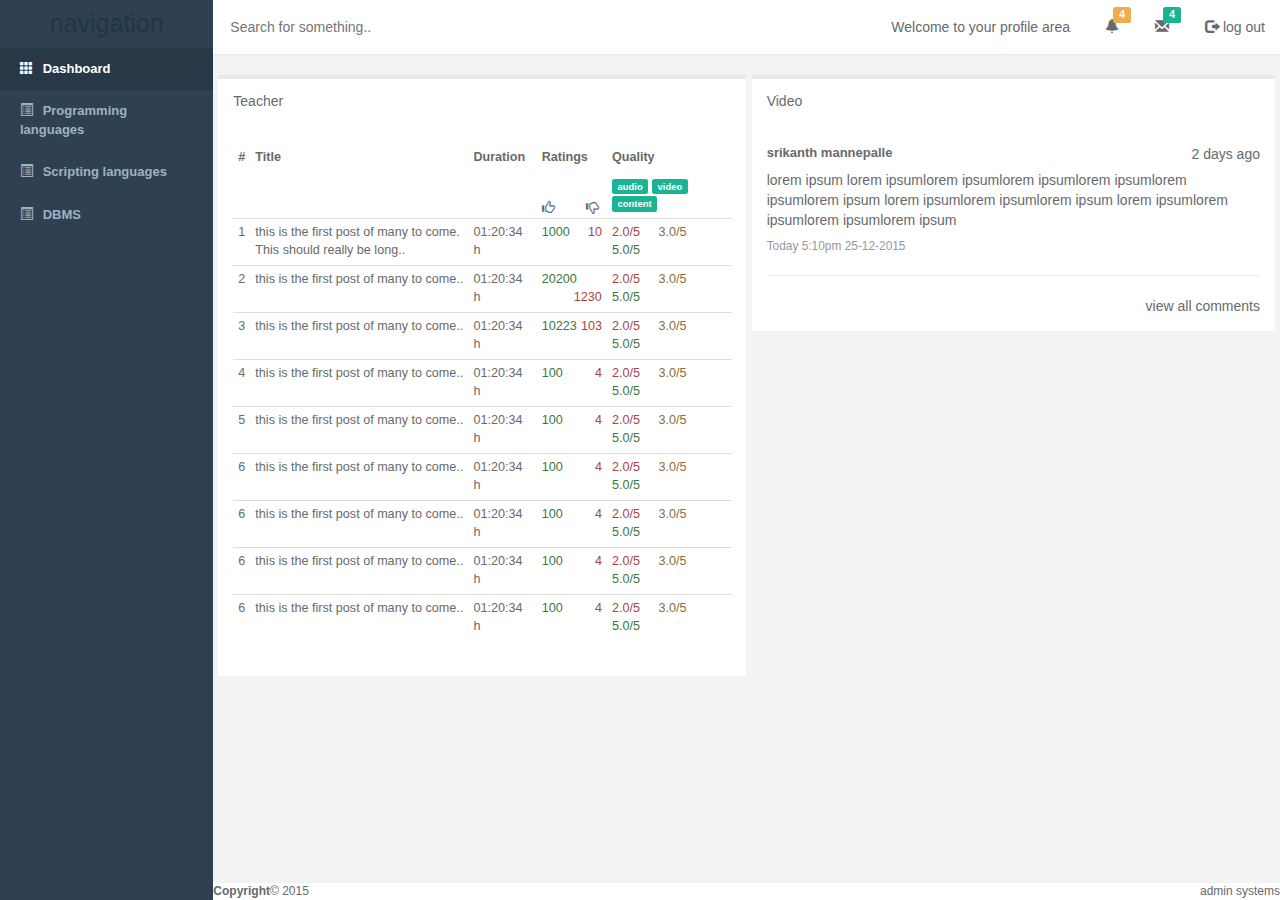
==== index.html @ 494c669e "FOPE2 : Added categories and added static UI" ====
<!DOCTYPE html>
<html lang="en">
<head>
    <meta charset="utf-8">
    <meta http-equiv="X-UA-Compatible" content="IE=edge">
    <meta name="viewport" content="width=device-width, initial-scale=1">
    <!-- The above 3 meta tags *must* come first in the head; any other head content must come *after* these tags -->
    <title>User Profile</title>

    <!-- Bootstrap -->
    <link href="css/bootstrap.min.css" rel="stylesheet">
    <link href="css/default.css" rel="stylesheet" type="text/css">
    <link href="css/index.css" rel="stylesheet" type="text/css">

    <!-- HTML5 shim and Respond.js for IE8 support of HTML5 elements and media queries -->
    <!-- WARNING: Respond.js doesn't work if you view the page via file:// -->
    <!--[if lt IE 9]>
    <!--<script src="https://oss.maxcdn.com/html5shiv/3.7.2/html5shiv.min.js"></script>-->
    <!--<script src="https://oss.maxcdn.com/respond/1.4.2/respond.min.js"></script>-->
    <!--<![endif]&ndash;&gt;-->
</head>
<body>
<div class="container-fluid display-table">
    <div class="row display-table-row ">
        <!--side menu-->
      <div class="col-md-2 col-sm-1 display-table-cell hidden-xs valign-top" id="side-menu">
          <h1 class="hidden-xs hidden-md">navigation</h1>
          <ul>
              <li class="link active">
                  <a href="index.html">
                      <span class="glyphicon glyphicon-th" aria-hidden="true"></span>
                      <span class="hidden-xs hidden-md">Dashboard</span>
                  </a>
              </li>
              <li class="link">
                  <a href="#collapse-ProgLanguages" data-toggle="collapse" aria-controls="collapse-ProgLanguages">
                      <span class="glyphicon glyphicon-list-alt" aria-hidden="true"></span>
                      <span class="hidden-xs hidden-md">Programming languages</span>
                  </a>
                  <ul class="collapse collapseable" id="collapse-ProgLanguages">
                      <li>
                          <a href="approved.html">Java
                              <span class="label  pull-right hidden-xs hidden-md"> 10</span>
                              <span class="glyphicon glyphicon-facetime-video pull-right" aria-hidden="true"></span>
                              <span class="label  pull-right hidden-xs hidden-md"> 10</span>
                              <span class="glyphicon glyphicon-user pull-right" aria-hidden="true"></span>
                          </a>
                      </li>
                      <li>
                          <a href="unapproved.html">C/C++
                              <span class="label  pull-right hidden-xs hidden-md"> 10</span>
                              <span class="glyphicon glyphicon-facetime-video pull-right" aria-hidden="true"></span>
                              <span class="label  pull-right hidden-xs hidden-md"> 10</span>
                              <span class="glyphicon glyphicon-user pull-right" aria-hidden="true"></span>
                          </a>
                      </li>
                      <li>
                          <a href="unapproved.html">Python
                              <span class="label  pull-right hidden-xs hidden-md"> 10</span>
                              <span class="glyphicon glyphicon-facetime-video pull-right" aria-hidden="true"></span>
                              <span class="label  pull-right hidden-xs hidden-md"> 10</span>
                              <span class="glyphicon glyphicon-user pull-right" aria-hidden="true"></span>
                          </a>
                      </li>
                      <li>
                          <a href="unapproved.html">VB .NET
                              <span class="label  pull-right hidden-xs hidden-md"> 10</span>
                              <span class="glyphicon glyphicon-facetime-video pull-right" aria-hidden="true"></span>
                              <span class="label  pull-right hidden-xs hidden-md"> 10</span>
                              <span class="glyphicon glyphicon-user pull-right" aria-hidden="true"></span>
                          </a>
                      </li>
                      <li>
                          <a href="unapproved.html">PHP
                              <span class="label  pull-right hidden-xs hidden-md"> 10</span>
                              <span class="glyphicon glyphicon-facetime-video pull-right" aria-hidden="true"></span>
                              <span class="label  pull-right hidden-xs hidden-md"> 10</span>
                              <span class="glyphicon glyphicon-user pull-right" aria-hidden="true"></span>
                          </a>
                      </li>
                      <li>
                          <a href="unapproved.html">Ruby
                              <span class="label  pull-right hidden-xs hidden-md"> 10</span>
                              <span class="glyphicon glyphicon-facetime-video pull-right" aria-hidden="true"></span>
                              <span class="label  pull-right hidden-xs hidden-md"> 10</span>
                              <span class="glyphicon glyphicon-user pull-right" aria-hidden="true"></span>
                          </a>
                      </li>
                      <li>
                          <a href="unapproved.html">R
                              <span class="label  pull-right hidden-xs hidden-md"> 10</span>
                              <span class="glyphicon glyphicon-facetime-video pull-right" aria-hidden="true"></span>
                              <span class="label  pull-right hidden-xs hidden-md"> 10</span>
                              <span class="glyphicon glyphicon-user pull-right" aria-hidden="true"></span>
                          </a>
                      </li>
                      <li>
                          <a href="unapproved.html">Matlab
                              <span class="label  pull-right hidden-xs hidden-md"> 10</span>
                              <span class="glyphicon glyphicon-facetime-video pull-right" aria-hidden="true"></span>
                              <span class="label  pull-right hidden-xs hidden-md"> 10</span>
                              <span class="glyphicon glyphicon-user pull-right" aria-hidden="true"></span>
                          </a>
                      </li>
                  </ul>
              </li>
              </li>
              <li class="link">
                  <a href="#collapse-Scripts" data-toggle="collapse" aria-controls="collapse-Scripts">
                      <span class="glyphicon glyphicon-list-alt" aria-hidden="true"></span>
                      <span class="hidden-xs hidden-md">Scripting languages</span>
                  </a>
                  <ul class="collapse collapseable" id="collapse-Scripts">
                      <li>
                          <a href="approved.html">Javascript
                              <span class="label  pull-right hidden-xs hidden-md"> 10</span>
                              <span class="glyphicon glyphicon-facetime-video pull-right" aria-hidden="true"></span>
                              <span class="label  pull-right hidden-xs hidden-md"> 10</span>
                              <span class="glyphicon glyphicon-user pull-right" aria-hidden="true"></span>
                          </a>
                      </li>
                      <li>
                          <a href="unapproved.html">Angular JS
                              <span class="label  pull-right hidden-xs hidden-md"> 10</span>
                              <span class="glyphicon glyphicon-facetime-video pull-right" aria-hidden="true"></span>
                              <span class="label  pull-right hidden-xs hidden-md"> 10</span>
                              <span class="glyphicon glyphicon-user pull-right" aria-hidden="true"></span>
                          </a>
                      </li>
                      <li>
                          <a href="unapproved.html">Node JS
                              <span class="label  pull-right hidden-xs hidden-md"> 10</span>
                              <span class="glyphicon glyphicon-facetime-video pull-right" aria-hidden="true"></span>
                              <span class="label  pull-right hidden-xs hidden-md"> 10</span>
                              <span class="glyphicon glyphicon-user pull-right" aria-hidden="true"></span>
                          </a>
                      </li>
                      <li>
                          <a href="unapproved.html">Perl
                              <span class="label  pull-right hidden-xs hidden-md"> 10</span>
                              <span class="glyphicon glyphicon-facetime-video pull-right" aria-hidden="true"></span>
                              <span class="label  pull-right hidden-xs hidden-md"> 10</span>
                              <span class="glyphicon glyphicon-user pull-right" aria-hidden="true"></span>
                          </a>
                      </li>
                      <li>
                          <a href="unapproved.html">VB script
                              <span class="label  pull-right hidden-xs hidden-md"> 10</span>
                              <span class="glyphicon glyphicon-facetime-video pull-right" aria-hidden="true"></span>
                              <span class="label  pull-right hidden-xs hidden-md"> 10</span>
                              <span class="glyphicon glyphicon-user pull-right" aria-hidden="true"></span>
                          </a>
                      </li>
                  </ul>
              </li>
              <!--List for top database management systems-->
              <li class="link">
                  <a href="#collapse-DB" data-toggle="collapse" aria-controls="collapse-DB">
                      <span class="glyphicon glyphicon-list-alt" aria-hidden="true"></span>
                      <span class="hidden-xs hidden-md">DBMS</span>
                  </a>
                  <ul class="collapse collapseable" id="collapse-DB">
                      <li>
                          <a href="approved.html">Oracle
                              <span class="label  pull-right hidden-xs hidden-md"> 10</span>
                              <span class="glyphicon glyphicon-facetime-video pull-right" aria-hidden="true"></span>
                              <span class="label  pull-right hidden-xs hidden-md"> 10</span>
                              <span class="glyphicon glyphicon-user pull-right" aria-hidden="true"></span>
                          </a>
                      </li>
                      <li>
                          <a href="unapproved.html">MySQL
                              <span class="label  pull-right hidden-xs hidden-md"> 10</span>
                              <span class="glyphicon glyphicon-facetime-video pull-right" aria-hidden="true"></span>
                              <span class="label  pull-right hidden-xs hidden-md"> 10</span>
                              <span class="glyphicon glyphicon-user pull-right" aria-hidden="true"></span>
                          </a>
                      </li>
                      <li>
                          <a href="unapproved.html">MS SQL Server
                              <span class="label  pull-right hidden-xs hidden-md"> 10</span>
                              <span class="glyphicon glyphicon-facetime-video pull-right" aria-hidden="true"></span>
                              <span class="label  pull-right hidden-xs hidden-md"> 10</span>
                              <span class="glyphicon glyphicon-user pull-right" aria-hidden="true"></span>
                          </a>
                      </li>
                      <li>
                          <a href="unapproved.html">MongoDB
                              <span class="label  pull-right hidden-xs hidden-md"> 10</span>
                              <span class="glyphicon glyphicon-facetime-video pull-right" aria-hidden="true"></span>
                              <span class="label  pull-right hidden-xs hidden-md"> 10</span>
                              <span class="glyphicon glyphicon-user pull-right" aria-hidden="true"></span>
                          </a>
                      </li>
                      <li>
                          <a href="unapproved.html">DB2
                              <span class="label  pull-right hidden-xs hidden-md"> 10</span>
                              <span class="glyphicon glyphicon-facetime-video pull-right" aria-hidden="true"></span>
                              <span class="label  pull-right hidden-xs hidden-md"> 10</span>
                              <span class="glyphicon glyphicon-user pull-right" aria-hidden="true"></span>
                          </a>
                      </li>
                      <li>
                          <a href="unapproved.html">MS Access
                              <span class="label  pull-right hidden-xs hidden-md"> 10</span>
                              <span class="glyphicon glyphicon-facetime-video pull-right" aria-hidden="true"></span>
                              <span class="label  pull-right hidden-xs hidden-md"> 10</span>
                              <span class="glyphicon glyphicon-user pull-right" aria-hidden="true"></span>
                          </a>
                      </li>
                      <li>
                          <a href="unapproved.html">Cassandra
                              <span class="label  pull-right hidden-xs hidden-md"> 10</span>
                              <span class="glyphicon glyphicon-facetime-video pull-right" aria-hidden="true"></span>
                              <span class="label  pull-right hidden-xs hidden-md"> 10</span>
                              <span class="glyphicon glyphicon-user pull-right" aria-hidden="true"></span>
                          </a>
                      </li>
                      <li>
                          <a href="unapproved.html">Redis
                              <span class="label  pull-right hidden-xs hidden-md"> 10</span>
                              <span class="glyphicon glyphicon-facetime-video pull-right" aria-hidden="true"></span>
                              <span class="label  pull-right hidden-xs hidden-md"> 10</span>
                              <span class="glyphicon glyphicon-user pull-right" aria-hidden="true"></span>
                          </a>
                      </li>
                  </ul>
              </li>
          </ul>
      </div>

        <!--main menu-->
      <div class="col-md-10 col-sm-11  display-table-cell valign-top">
          <div class="row">
                <header id="nav-header" class="clearfix">
                    <div class="col-md-5">
                        <nav class="navbar-default pull-left">
                        <button type="button" class="navbar-toggle collapsed" data-toggle="offCanvas" data-target="#side-menu">
                            <span class="sr-only">Toggle navigation</span>
                            <span class="icon-bar"></span>
                            <span class="icon-bar"></span>
                            <span class="icon-bar"></span>
                        </button>
                        </nav>
                        <input type="text" id="header-search-field" class="hidden-xs hidden-md" placeholder="Search for something..">
                    </div>
                    <div class="col-md-7">
                        <ul class=pull-right>
                           <li id="welcome">Welcome to your profile area</li>
                          <li class="fixed-width">
                              <a href="#">
                                <span class="glyphicon glyphicon-bell" aria-hidden="true"></span>
                               <span class="label label-warning">4</span>
                              </a>
                          </li>

                         <li class="fixed-width">
                               <a href="#">
                                   <span class="glyphicon glyphicon-envelope" aria-hidden="true"></span>
                                  <span class="label label-message">4</span>
                              </a>
                        </li>

                            <li>
                                  <a href="#" class="logout">
                                     <span class="glyphicon glyphicon-log-out" aria-hidden="true"></span>
                                     log out
                                 </a>
                            </li>
                        </ul>
                    </div>
                </header>
          </div>

          <div id="dashboard-con">

                <div class="row">
                    <div class="col-md-6 dashboard-left-cell">
                        <div class="admin-content-con">
                            <header class="clearfix">
                                <h5 class="pull-left">Teacher</h5>
                                <!--<a class="btn btn-xs btn-primary pull-right" href="#" role="button">Create new article</a>-->
                            </header>
                            <!--<div style="height:100px;overflow:auto;">-->
                            <table class="table table-condensed" id="playList">
                                <thead>
                                <tr>
                                    <th>#</th>
                                    <th>Title</th>
                                    <th>Duration</th>
                                    <th>Ratings</th>
                                    <th>Quality</th>
                                </tr>
                                <tr>
                                    <th></th>
                                    <th></th>
                                    <th></th>
                                    <th>
                                        <!--<a class="label label-success " href="#" role="button">Dislike</a>-->
                                        <!--<a class="label label-success" href="#" role="button">Like</a>-->
                                        <span class="glyphicon glyphicon-thumbs-up pull-left" aria-hidden="true"></span>
                                        <span class="glyphicon glyphicon-thumbs-down pull-right" aria-hidden="true"></span>
                                    </th>
                                    <th>
                                        <a class="label label-success " href="#" role="button">audio</a>
                                        <a class="label label-success " href="#" role="button">video</a>
                                        <a class="label label-success " href="#" role="button">content</a>
                                    </th>
                                </tr>
                                </thead>
                                <tbody>
                                <tr>
                                    <td>1</td>
                                    <td class="titleCol">this is the first post of many to come. This should really be long..</td>
                                    <td>01:20:34 h</td>
                                    <td>
                                        <span col-xs-6 class="pull-left text-success">1000</span>
                                        <span col-xs-6 class="pull-right text-danger">10</span>
                                    </td>
                                    <td>
                                        <span col-xs-4 class="text-danger">2.0/5</span>
                                        <span col-xs-4 class="text-warning qualityCenter">3.0/5</span>
                                        <span col-xs-4 class="text-success">5.0/5</span>
                                    </td>
                                </tr>

                                <tr>
                                    <td>2</td>
                                    <td class="titleCol">this is the first post of many to come..</td>
                                    <td>01:20:34 h</td>
                                    <td>
                                        <span col-xs-6 class="pull-left text-success">20200</span>
                                        <span col-xs-6 class="pull-right text-danger">1230</span>
                                    </td>
                                    <td>
                                        <span col-xs-4 class="text-danger">2.0/5</span>
                                        <span col-xs-4 class="text-warning qualityCenter">3.0/5</span>
                                        <span col-xs-4 class="text-success">5.0/5</span>
                                    </td>
                                </tr>

                                <tr>
                                    <td>3</td>
                                    <td class="titleCol">this is the first post of many to come..</td>
                                    <td>01:20:34 h</td>
                                    <td>
                                        <span col-xs-6 class="pull-left text-success">10223</span>
                                        <span col-xs-6 class="pull-right text-danger">103</span>
                                    </td>
                                    <td>
                                        <span col-xs-4 class="text-danger">2.0/5</span>
                                        <span col-xs-4 class="text-warning qualityCenter">3.0/5</span>
                                        <span col-xs-4 class="text-success">5.0/5</span>
                                    </td>
                                </tr>

                                <tr>
                                    <td>4</td>
                                    <td class="titleCol">this is the first post of many to come..</td>
                                    <td>01:20:34 h</td>
                                    <td>
                                        <span col-xs-6 class="pull-left text-success">100</span>
                                        <span col-xs-6 class="pull-right text-danger">4</span>
                                    </td>
                                    <td>
                                        <span col-xs-4 class="text-danger">2.0/5</span>
                                        <span col-xs-4 class="text-warning qualityCenter">3.0/5</span>
                                        <span col-xs-4 class="text-success">5.0/5</span>
                                    </td>
                                </tr>
                                <tr>
                                    <td>5</td>
                                    <td class="titleCol">this is the first post of many to come..</td>
                                    <td>01:20:34 h</td>
                                    <td>
                                        <span col-xs-6 class="pull-left text-success">100</span>
                                        <span col-xs-6 class="pull-right text-danger">4</span>
                                    </td>
                                    <td>
                                        <span col-xs-4 class="text-danger">2.0/5</span>
                                        <span col-xs-4 class="text-warning qualityCenter">3.0/5</span>
                                        <span col-xs-4 class="text-success">5.0/5</span>
                                    </td>
                                </tr>
                                <tr>
                                    <td>6</td>
                                    <td class="titleCol">this is the first post of many to come..</td>
                                    <td>01:20:34 h</td>
                                    <td>
                                        <span col-xs-6 class="pull-left text-success">100</span>
                                        <span col-xs-6 class="pull-right text-danger">4</span>
                                    </td>
                                    <td>
                                        <span col-xs-4 class="text-danger">2.0/5</span>
                                        <span col-xs-4 class="text-warning qualityCenter">3.0/5</span>
                                        <span col-xs-4 class="text-success">5.0/5</span>
                                    </td>
                                </tr>
                                <tr>
                                    <td>6</td>
                                    <td class="titleCol">this is the first post of many to come..</td>
                                    <td>01:20:34 h</td>
                                    <td>
                                        <span col-xs-6 class="pull-left text-success">100</span>
                                        <span col-xs-6 class="pull-right text-danger">4</span>
                                    </td>
                                    <td>
                                        <span col-xs-4 class="text-danger">2.0/5</span>
                                        <span col-xs-4 class="text-warning qualityCenter">3.0/5</span>
                                        <span col-xs-4 class="text-success">5.0/5</span>
                                    </td>
                                </tr>
                                <tr>
                                    <td>6</td>
                                    <td class="titleCol">this is the first post of many to come..</td>
                                    <td>01:20:34 h</td>
                                    <td>
                                        <span col-xs-6 class="pull-left text-success">100</span>
                                        <span col-xs-6 class="pull-right text-danger">4</span>
                                    </td>
                                    <td>
                                        <span col-xs-4 class="text-danger">2.0/5</span>
                                        <span col-xs-4 class="text-warning qualityCenter">3.0/5</span>
                                        <span col-xs-4 class="text-success">5.0/5</span>
                                    </td>
                                </tr>
                                <tr>
                                    <td>6</td>
                                    <td class="titleCol">this is the first post of many to come..</td>
                                    <td>01:20:34 h</td>
                                    <td>
                                        <span col-xs-6 class="pull-left text-success">100</span>
                                        <span col-xs-6 class="pull-right text-danger">4</span>
                                    </td>
                                    <td>
                                        <span col-xs-4 class="text-danger">2.0/5</span>
                                        <span col-xs-4 class="text-warning qualityCenter">3.0/5</span>
                                        <span col-xs-4 class="text-success">5.0/5</span>
                                    </td>
                                </tr>

                                </tbody>
                            </table>

                        </div>
                   </div>

                    <div class="col-md-6 dashboard-right-cell">
                        <div class="admin-content-con clearfix">
                            <header>
                                <h5>
                                    Video
                                </h5>
                            </header>
                                <div class="comment-head-dash clearfix">
                                    <div class="commenter-name-dash pull-left">srikanth mannepalle</div>
                                    <div class="days-dash pull-right">2 days ago</div>
                                </div>
                            <p class="comment-dash">
                                lorem ipsum lorem ipsumlorem ipsumlorem ipsumlorem ipsumlorem ipsumlorem ipsum
                                lorem ipsumlorem ipsumlorem ipsum lorem ipsumlorem ipsumlorem ipsumlorem ipsum
                            </p>
                            <small class="comment-date-dash">Today 5:10pm 25-12-2015</small>
                            <hr>
                            <div class="clearfix">
                                <a href="#" class="pull-right text-link">view all comments</a>
                            </div>
                        </div>
                    </div>
                </div>

          <div class="row">
                <footer id="admin-footer" class="clearfix">
                     <div class="pull-left"><b>Copyright</b>&copy; 2015</div>
                     <div class="pull-right">admin systems</div>
                </footer>
          </div>
    </div>
    </div>
</div>


<!-- jQuery (necessary for Bootstrap's JavaScript plugins) -->
    <script src="https://ajax.googleapis.com/ajax/libs/jquery/1.11.3/jquery.min.js"></script>
<!-- Include all compiled plugins (below), or include individual files as needed -->
    <script src="js/bootstrap.min.js"></script>
    <script src="js/default.js"></script>
</div>
</body>
</html>
---- css/default.css ----
html, body{
    font-family: "open sans","Helvetica Neue", Helvetica, Arial, sans-serif;
    background-color: #f3f3f4;
    color: #676a6c;
    height:100%;
}

thead, tbody { font-size:0.9em;}

thead th{
    border:none !important;
}

td .label-success{
    margin-right:5px;
}


#side-menu{
    background-color: #2f4050;
    padding: 0px;
    float:none;
    height: 100%;
}

#side-menu ul{
    list-style: none;
    margin: 0px;
    padding: 0px;
}

#side-menu a:hover{
    background-color: #293846;
    color: #fff;
    display: block;
}

#side-menu .active a{
    background-color: #293846;
    color: #fff;
}

#side-menu .settings-btn{
    background-color: #1ab394;
}

#side-menu .settings-btn a{
   color: #fff;
}

#side-menu .settings-btn a:hover{
    background-color: #1ab394;
}

#side-menu .collapseable{
    border-left: 4px solid #1ab394;
    background-color: #293846;
}

#side-menu .link > ul > li {
    padding-bottom: 10px;
}
#side-menu .collapseable li {
    padding-left: 20px;
    padding-top:5px;
}

#side-menu .collapseable a{
    color:#9fb1c2;
    font-size: 12px;
    padding:0px 10px;
    text-decoration: none;
    display: block;
}
#side-menu a{
    padding:12px 20px;
    text-decoration: none;
    color: #9fb1c2;
    font-weight: bold;
    font-size:13px;
    display: block;
}

#side-menu .glyphicon{
    margin-right:6px;
}

.glyphicon-facetime-video{
    padding-left:15px;
}


#side-menu h1{
    color: #1f3647;
    text-align: center;
    margin:10px 0px;
    font-size: 25px;
}

.display-table{
    display: table;
    padding: 0px;
    width:100%;
    height: 100%;
}

.display-table-row{
    display:table-row;
    height: 100%;
}

.display-table-cell{
    display:table-cell;
    float:none;
    height: 100%;

}

.valign-top{
    vertical-align:top;
}

#nav-header{
    background-color: #fff;
    border-bottom:1px solid #e7eaec;
}

#nav-header #header-search-field{
    padding-top: 17px;
    vertical-align: center;
    border:none;
    width:300px;
    outline:none;
}

#nav-header ul{
    margin: 0px;
    padding: 0px;
    list-style: none;
    color: #676a6c;
}

#nav-header ul li{
    float:left;
    margin-left:15px;
    padding: 17px 0px;
}

#nav-header ul .glyphicon{
    color: #676a6c;
}

.label-message{
    background-color: #1ab394;
}

#nav-header .logout{
    color: #676a6c;
}

#nav-header .logout:hover{
    color: #676a6c;
}

#nav-header #welcome{
    margin-right:20px;
}

#nav-header ul .label{
    position: absolute;
    margin-top:-10px;
    margin-left:-6px;
}

#nav-header .fixed-width{
    width:35px;
}

#admin-footer{
    position:absolute;
    width:100%;
    bottom:0px;
    background-color: #fff;
    color: #676a6c;
    font-size: 12px;
}

.navbar-default {
    background-color: #fff;
}

.navbar-default .navbar-toggle{
    border-color:#1ab394;
    background-color: #1ab394;
}

.navbar-default .icon-bar{
    border:1px white solid;
}

.navbar-default .navbar-toggle:hover{
    background-color: #1ab394;
}

.navbar-default .navbar-toggle:focus{
    background-color: #1ab394;
}

#content{
    margin:20px 0px 50px 0px;
    background-color: #fff;
    border-top: 4px #e7eaec solid;
}

#content header{
    border-bottom: 1px #f3f3f4 solid;
    padding:10px 20px;
}

.page_title{
    font-size: 14px;
    font-weight: bold;
    margin:0px;
}

.content-inner{
    padding:20px;
}

.search-field{
    height: 31px;
    border: 1px #e7eaec solid;
}

.search-row{
    margin-bottom: 30px;
}

.btn-primary{
     background-color: #1ab394;
     border:1px solid #1ab394;
 }

.btn-primary:hover{
    background-color: #1cc394;
    border:1px solid #1cc394;
}

.btn-primary:focus{
    background-color: #1cc394;
    border:1px solid #1cc394;
}

.go{
    height:31px;
}

.label-success{
    background-color: #1ab394;
}

.label-lg{
   padding:10px 16px;
    font-size:18px;
    line-height:1.33;
    border-radius:6px;
}

.label-lg{
    padding:5px 10px;
    font-size:12px;
    line-height:1.5;
    border-radius:3px;
}

.label-xs{
    padding:1px 5px;
    font-size:12px;
    line-height:1.5;
    border-radius:3px;
}

.pagination a{
    color: #1ab394 !important;

}

.rightpadding {
    margin-right:20px;
}
---- css/index.css ----
.admin-content-con{
    margin-top:20px;
    background-color: #fff;
    border-top:4px #e7eaec solid;
    padding :15px;
}

.dashboard-left-cell{
    padding-right:1px;
    padding-left:5px;
}

.dashboard-right-cell{
    padding-left:5px;
    padding-right:5px;
}

.admin-content-con header{
    margin-bottom:30px;
    padding-bottom:5px;
}

.admin-content-con h5{
    margin:0px;
    padding-top:0px;
}

.text-link{
    color: #676a6c;
}

.text-link:hover{
    color: #676a6c;
}

.commenter-name-dash{
    font-weight: bold;
    font-size:13px;
}

.comment-head-dash{
    margin-bottom:6px;
}

.comment-dash{
    margin-bottom:5px;
}

.comment-date-dash{
    color :#999;
}

#dashboard-con{
    padding-bottom:100px;
}
.glyphicon-thumbs-down{
    padding-right:3px;
}

.qualityCenter{
    padding-left:15px;
    padding-right:15px;
}

.titleCol{
    max-width:20em;
    word-wrap:break-word;

}
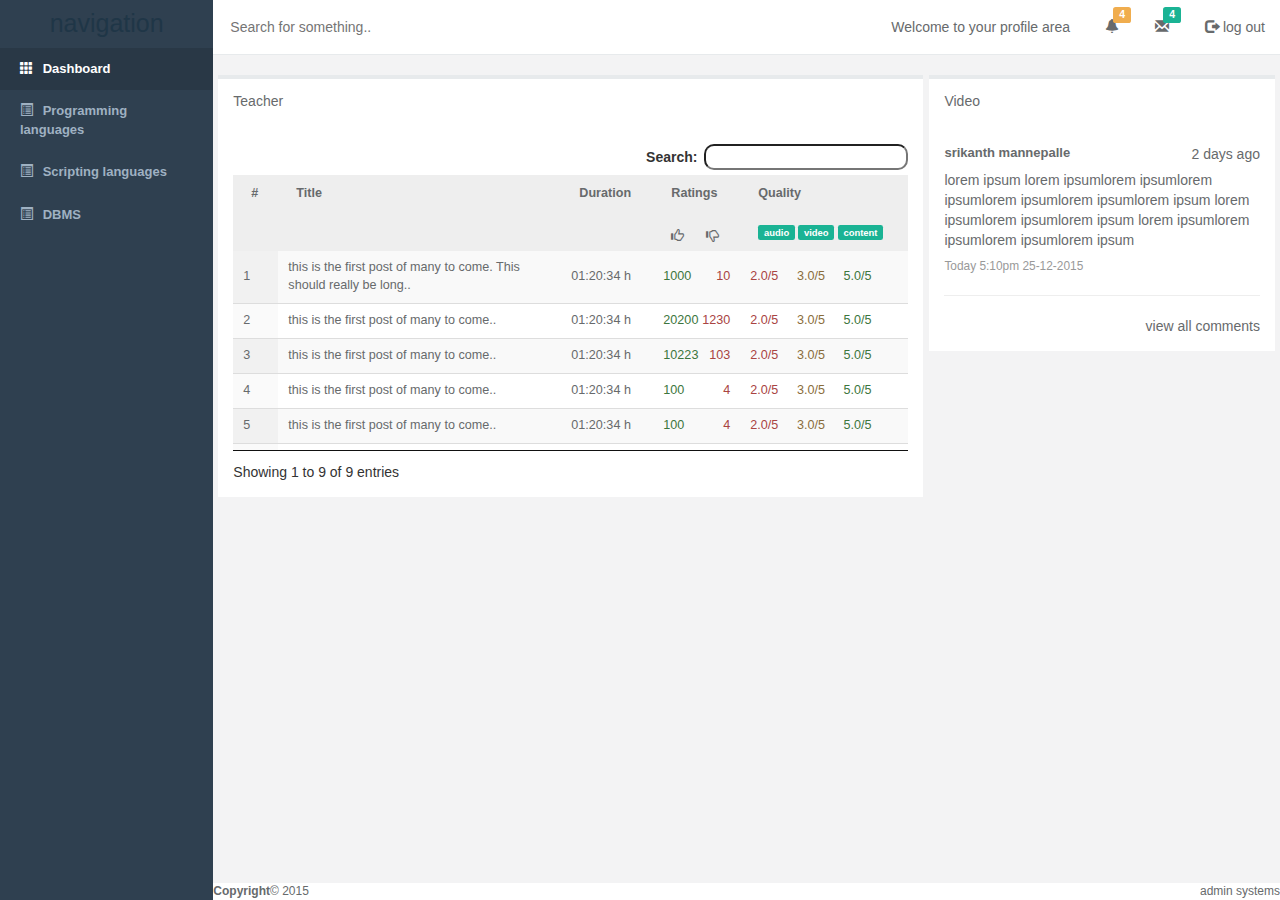
==== commit 46c17ed4: "FOPE3: Added filtering of palylist, js and css" ====
--- a/index.html
+++ b/index.html
@@ -11,13 +11,16 @@
     <link href="css/bootstrap.min.css" rel="stylesheet">
     <link href="css/default.css" rel="stylesheet" type="text/css">
     <link href="css/index.css" rel="stylesheet" type="text/css">
-
-    <!-- HTML5 shim and Respond.js for IE8 support of HTML5 elements and media queries -->
-    <!-- WARNING: Respond.js doesn't work if you view the page via file:// -->
-    <!--[if lt IE 9]>
-    <!--<script src="https://oss.maxcdn.com/html5shiv/3.7.2/html5shiv.min.js"></script>-->
-    <!--<script src="https://oss.maxcdn.com/respond/1.4.2/respond.min.js"></script>-->
-    <!--<![endif]&ndash;&gt;-->
+    <link href="css/jquery.dataTables.min.css" rel="stylesheet" type="text/css">
+
+
+    <!-- jQuery (necessary for Bootstrap's JavaScript plugins) -->
+    <script type="text/javascript" src="https://ajax.googleapis.com/ajax/libs/jquery/1.11.3/jquery.min.js"></script>
+    <!-- Include all compiled plugins (below), or include individual files as needed -->
+    <script src="js/bootstrap.min.js"></script>
+    <script src="js/default.js"></script>
+    <script src="js/jquery.dataTables.min.js"></script>
+
 </head>
 <body>
 <div class="container-fluid display-table">
@@ -275,14 +278,14 @@
           <div id="dashboard-con">
 
                 <div class="row">
-                    <div class="col-md-6 dashboard-left-cell">
+                    <div class="col-md-8 dashboard-left-cell">
                         <div class="admin-content-con">
                             <header class="clearfix">
                                 <h5 class="pull-left">Teacher</h5>
                                 <!--<a class="btn btn-xs btn-primary pull-right" href="#" role="button">Create new article</a>-->
                             </header>
                             <!--<div style="height:100px;overflow:auto;">-->
-                            <table class="table table-condensed" id="playList">
+                            <table class="table table-condensed display" id="playList" cellspacing="0" width="100%">
                                 <thead>
                                 <tr>
                                     <th>#</th>
@@ -397,36 +400,36 @@
                                     </td>
                                 </tr>
                                 <tr>
-                                    <td>6</td>
-                                    <td class="titleCol">this is the first post of many to come..</td>
-                                    <td>01:20:34 h</td>
-                                    <td>
-                                        <span col-xs-6 class="pull-left text-success">100</span>
-                                        <span col-xs-6 class="pull-right text-danger">4</span>
-                                    </td>
-                                    <td>
-                                        <span col-xs-4 class="text-danger">2.0/5</span>
-                                        <span col-xs-4 class="text-warning qualityCenter">3.0/5</span>
-                                        <span col-xs-4 class="text-success">5.0/5</span>
-                                    </td>
-                                </tr>
-                                <tr>
-                                    <td>6</td>
-                                    <td class="titleCol">this is the first post of many to come..</td>
-                                    <td>01:20:34 h</td>
-                                    <td>
-                                        <span col-xs-6 class="pull-left text-success">100</span>
-                                        <span col-xs-6 class="pull-right text-danger">4</span>
-                                    </td>
-                                    <td>
-                                        <span col-xs-4 class="text-danger">2.0/5</span>
-                                        <span col-xs-4 class="text-warning qualityCenter">3.0/5</span>
-                                        <span col-xs-4 class="text-success">5.0/5</span>
-                                    </td>
-                                </tr>
-                                <tr>
-                                    <td>6</td>
-                                    <td class="titleCol">this is the first post of many to come..</td>
+                                    <td>7</td>
+                                    <td class="titleCol">this is the first post of many to come..</td>
+                                    <td>01:20:34 h</td>
+                                    <td>
+                                        <span col-xs-6 class="pull-left text-success">100</span>
+                                        <span col-xs-6 class="pull-right text-danger">4</span>
+                                    </td>
+                                    <td>
+                                        <span col-xs-4 class="text-danger">2.0/5</span>
+                                        <span col-xs-4 class="text-warning qualityCenter">3.0/5</span>
+                                        <span col-xs-4 class="text-success">5.0/5</span>
+                                    </td>
+                                </tr>
+                                <tr>
+                                    <td>8</td>
+                                    <td class="titleCol">this is the first post of many to come..</td>
+                                    <td>01:20:34 h</td>
+                                    <td>
+                                        <span col-xs-6 class="pull-left text-success">100</span>
+                                        <span col-xs-6 class="pull-right text-danger">4</span>
+                                    </td>
+                                    <td>
+                                        <span col-xs-4 class="text-danger">2.0/5</span>
+                                        <span col-xs-4 class="text-warning qualityCenter">3.0/5</span>
+                                        <span col-xs-4 class="text-success">5.0/5</span>
+                                    </td>
+                                </tr>
+                                <tr>
+                                    <td>9</td>
+                                    <td class="titleCol">Ritika targaeryan is stupid..</td>
                                     <td>01:20:34 h</td>
                                     <td>
                                         <span col-xs-6 class="pull-left text-success">100</span>
@@ -445,7 +448,7 @@
                         </div>
                    </div>
 
-                    <div class="col-md-6 dashboard-right-cell">
+                    <div class="col-md-4 dashboard-right-cell">
                         <div class="admin-content-con clearfix">
                             <header>
                                 <h5>
@@ -478,13 +481,18 @@
     </div>
     </div>
 </div>
-
-
-<!-- jQuery (necessary for Bootstrap's JavaScript plugins) -->
-    <script src="https://ajax.googleapis.com/ajax/libs/jquery/1.11.3/jquery.min.js"></script>
-<!-- Include all compiled plugins (below), or include individual files as needed -->
-    <script src="js/bootstrap.min.js"></script>
-    <script src="js/default.js"></script>
 </div>
+
+<script>
+    if(jQuery){
+        $(document).ready(function() {
+            $('#playList').DataTable( {
+                "scrollY":        "200px",
+                "scrollCollapse": true,
+                "paging":         false
+            } );
+        } );
+    }
+</script>
 </body>
 </html>--- a/css/index.css
+++ b/css/index.css
@@ -13,6 +13,7 @@
 .dashboard-right-cell{
     padding-left:5px;
     padding-right:5px;
+    height:300px;
 }
 
 .admin-content-con header{
@@ -65,5 +66,18 @@
 .titleCol{
     max-width:20em;
     word-wrap:break-word;
+}
 
+tr:hover{
+    background-color: #f4f4f4;
+}
+
+tr th{
+    background-color: #eee;
+}
+
+.styledClass{
+    border-radius:10px;
+    -moz-border-radius:10px;
+    -webkit-border-radius:10px;
 }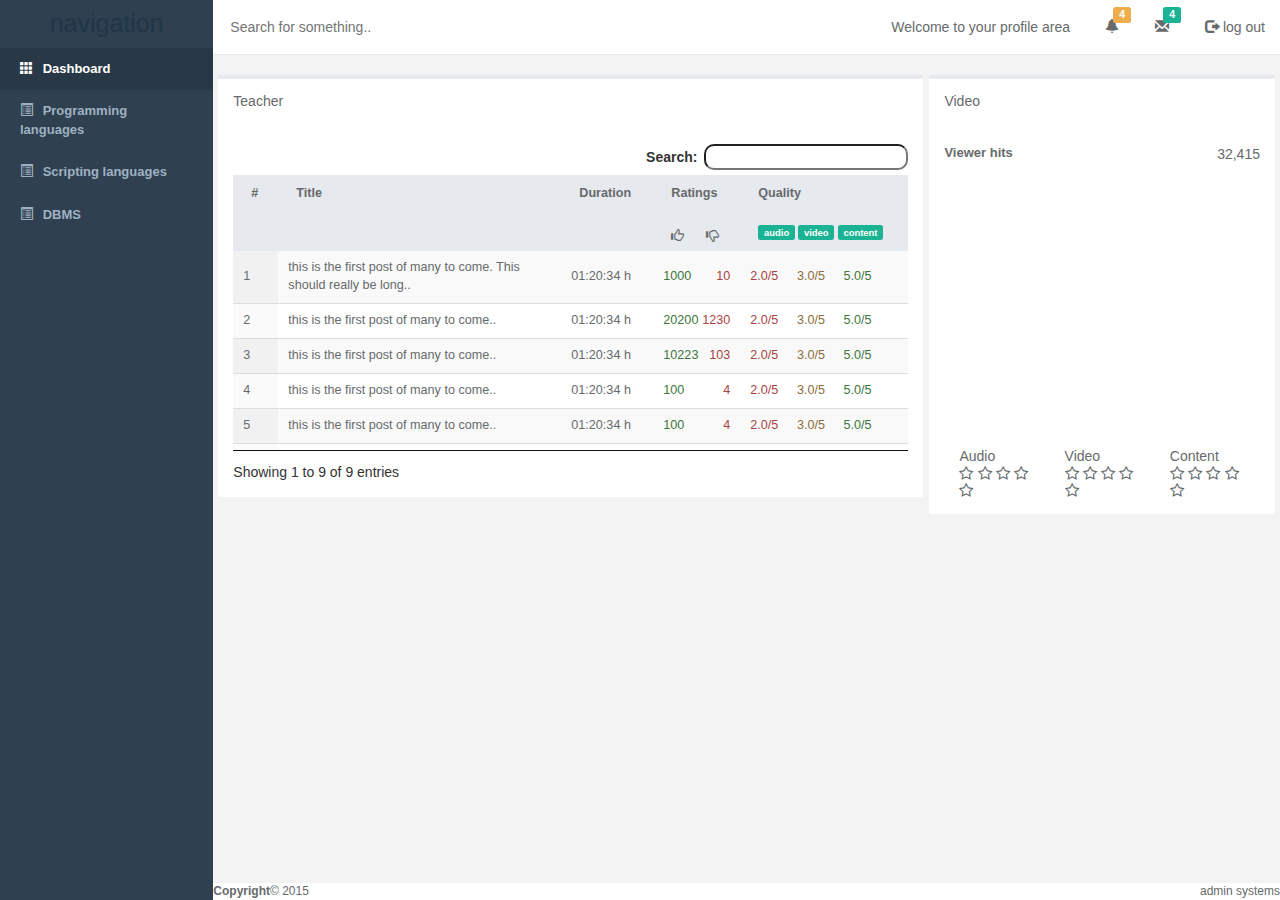
==== commit 832beb24: "FOPE4: added star rating and corrected alignment" ====
--- a/index.html
+++ b/index.html
@@ -11,15 +11,21 @@
     <link href="css/bootstrap.min.css" rel="stylesheet">
     <link href="css/default.css" rel="stylesheet" type="text/css">
     <link href="css/index.css" rel="stylesheet" type="text/css">
+    <link href="css/font-awesome.css" rel="stylesheet" type="text/css">
     <link href="css/jquery.dataTables.min.css" rel="stylesheet" type="text/css">
 
 
     <!-- jQuery (necessary for Bootstrap's JavaScript plugins) -->
-    <script type="text/javascript" src="https://ajax.googleapis.com/ajax/libs/jquery/1.11.3/jquery.min.js"></script>
+    <script type="text/javascript" src="https://ajax.googleapis.com/ajax/libs/jquery/1.11.3/jquery.min.js">
+
+    </script>
     <!-- Include all compiled plugins (below), or include individual files as needed -->
     <script src="js/bootstrap.min.js"></script>
     <script src="js/default.js"></script>
     <script src="js/jquery.dataTables.min.js"></script>
+    <!--<script type="text/javascript" src="https://ajax.googleapis.com/ajax/libs/jquery/1.11.3/jquery.min.js">-->
+
+    <!--</script>-->
 
 </head>
 <body>
@@ -456,17 +462,47 @@
                                 </h5>
                             </header>
                                 <div class="comment-head-dash clearfix">
-                                    <div class="commenter-name-dash pull-left">srikanth mannepalle</div>
-                                    <div class="days-dash pull-right">2 days ago</div>
+                                    <div class="commenter-name-dash pull-left">Viewer hits</div>
+                                    <div class="days-dash pull-right">32,415</div>
                                 </div>
-                            <p class="comment-dash">
-                                lorem ipsum lorem ipsumlorem ipsumlorem ipsumlorem ipsumlorem ipsumlorem ipsum
-                                lorem ipsumlorem ipsumlorem ipsum lorem ipsumlorem ipsumlorem ipsumlorem ipsum
-                            </p>
-                            <small class="comment-date-dash">Today 5:10pm 25-12-2015</small>
-                            <hr>
+                            <iframe
+                                src="https://www.youtube.com/watch?v=jdqsiFw74Jk" width="200px" height=251px"
+                                frameborder="0" allowfullscreen>
+                            </iframe>
                             <div class="clearfix">
-                                <a href="#" class="pull-right text-link">view all comments</a>
+                                <br/>
+                                <!--<a href="#" class="pull-right text-info">Rate your experience</a>-->
+                                <div class="clearfix"></div>
+                                <div id="feedback">
+                                    <span class="col-xs-4">Audio</span>
+                                    <span class="col-xs-4">Video</span>
+                                    <span class="col-xs-4">Content</span>
+                                </div>
+                                <div class="clearfix"></div>
+                                <div class="star-ratingA  col-xs-4" id="audioRating">
+                                    <span class="fa fa-star-o" data-rating="1"></span>
+                                    <span class="fa fa-star-o" data-rating="2"></span>
+                                    <span class="fa fa-star-o" data-rating="3"></span>
+                                    <span class="fa fa-star-o" data-rating="4"></span>
+                                    <span class="fa fa-star-o" data-rating="5"></span>
+                                    <input type="hidden" name="whatever" class="rating-value" value="3">
+                                </div>
+                                <div class="star-ratingV col-xs-4" id="videoRating">
+                                    <span class="fa fa-star-o" data-rating="1"></span>
+                                    <span class="fa fa-star-o" data-rating="2"></span>
+                                    <span class="fa fa-star-o" data-rating="3"></span>
+                                    <span class="fa fa-star-o" data-rating="4"></span>
+                                    <span class="fa fa-star-o" data-rating="5"></span>
+                                    <input type="hidden" name="whatever" class="rating-value" value="3">
+                                </div>
+                                <div class="star-ratingC col-xs-4" id="contentRating">
+                                    <span class="fa fa-star-o" data-rating="1"></span>
+                                    <span class="fa fa-star-o" data-rating="2"></span>
+                                    <span class="fa fa-star-o" data-rating="3"></span>
+                                    <span class="fa fa-star-o" data-rating="4"></span>
+                                    <span class="fa fa-star-o" data-rating="5"></span>
+                                    <input type="hidden" name="whatever" class="rating-value" value="3">
+                                </div>
                             </div>
                         </div>
                     </div>
@@ -484,7 +520,8 @@
 </div>
 
 <script>
-    if(jQuery){
+//    Scrollbar addition section
+    if(typeof jQuery !="undefined"){
         $(document).ready(function() {
             $('#playList').DataTable( {
                 "scrollY":        "200px",
@@ -492,7 +529,67 @@
                 "paging":         false
             } );
         } );
+
+        //Star rating section
+        //audio
+        var $star_ratingA = $('.star-ratingA .fa');
+
+        var SetRatingStarA = function() {
+            return $star_ratingA.each(function() {
+                if (parseInt($star_ratingA.siblings('input.rating-value').val()) >= parseInt($(this).data('rating'))) {
+                    return $(this).removeClass('fa-star-o').addClass('fa-star');
+                } else {
+                    return $(this).removeClass('fa-star').addClass('fa-star-o');
+                }
+            });
+        };
+
+        $star_ratingA.on('click', function() {
+            $star_ratingA.siblings('input.rating-value').val($(this).data('rating'));
+            return SetRatingStarA();
+        });
+
+        //video
+        var $star_ratingV = $('.star-ratingV .fa');
+
+        var SetRatingStarV = function() {
+            return $star_ratingV.each(function() {
+                if (parseInt($star_ratingV.siblings('input.rating-value').val()) >= parseInt($(this).data('rating'))) {
+                    return $(this).removeClass('fa-star-o').addClass('fa-star');
+                } else {
+                    return $(this).removeClass('fa-star').addClass('fa-star-o');
+                }
+            });
+        };
+
+        $star_ratingV.on('click', function() {
+            $star_ratingV.siblings('input.rating-value').val($(this).data('rating'));
+            return SetRatingStarV();
+        });
+
+        //content
+        var $star_ratingC = $('.star-ratingC .fa');
+
+        var SetRatingStarC = function() {
+            return $star_ratingC.each(function() {
+                if (parseInt($star_ratingC.siblings('input.rating-value').val()) >= parseInt($(this).data('rating'))) {
+                    return $(this).removeClass('fa-star-o').addClass('fa-star');
+                } else {
+                    return $(this).removeClass('fa-star').addClass('fa-star-o');
+                }
+            });
+        };
+
+        $star_ratingC.on('click', function() {
+            $star_ratingC.siblings('input.rating-value').val($(this).data('rating'));
+            return SetRatingStarC();
+        });
+
+
+
+        //SetRatingStar();
     }
 </script>
+
 </body>
 </html>--- a/css/index.css
+++ b/css/index.css
@@ -69,15 +69,38 @@
 }
 
 tr:hover{
-    background-color: #f4f4f4;
+    background-color: #e6e9ed;
 }
 
 tr th{
-    background-color: #eee;
+    background-color: #e6e9ed;
 }
 
 .styledClass{
     border-radius:10px;
     -moz-border-radius:10px;
     -webkit-border-radius:10px;
+}
+
+.star-ratingA {
+    line-height:15px;
+    font-size:1.1em;
+    cursor: pointer;
+}
+
+.star-ratingV {
+    line-height:15px;
+    font-size:1.1em;
+    cursor: pointer;
+}
+
+.star-ratingC {
+    line-height:15px;
+    font-size:1.1em;
+    cursor: pointer;
+}
+
+#feedback{
+    margin: 0px;
+    padding: 0px;
 }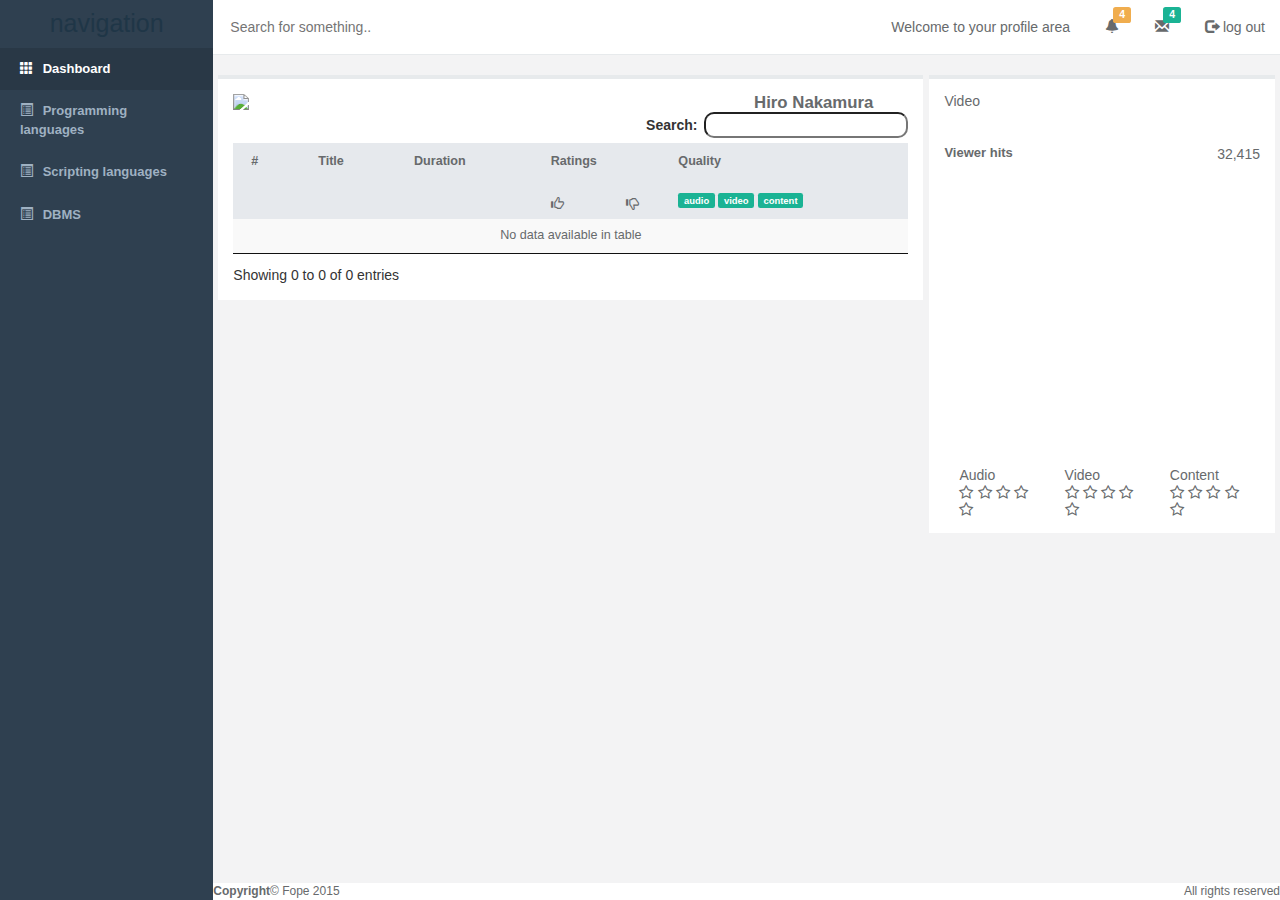
==== commit a8483241: "FOPE5: Scrollbar not working. backup commit" ====
--- a/index.html
+++ b/index.html
@@ -23,9 +23,9 @@
     <script src="js/bootstrap.min.js"></script>
     <script src="js/default.js"></script>
     <script src="js/jquery.dataTables.min.js"></script>
-    <!--<script type="text/javascript" src="https://ajax.googleapis.com/ajax/libs/jquery/1.11.3/jquery.min.js">-->
-
-    <!--</script>-->
+    <script src="js/mainPageJS.js"></script>
+    <!--<script src="js/getPlayListItems.js"></script>-->
+
 
 </head>
 <body>
@@ -286,10 +286,19 @@
                 <div class="row">
                     <div class="col-md-8 dashboard-left-cell">
                         <div class="admin-content-con">
-                            <header class="clearfix">
-                                <h5 class="pull-left">Teacher</h5>
+                            <!--<header >-->
+                                <h5>
+                                    <!--<div class="col-sm-2 col-md-1">-->
+                                        <div class="pull-left">
+                                            <img class="img-responsive hidden-xs" src="https://api.fnkr.net/testimg/70x70/00CED1/FFF/?text=70x70"/>
+                                        </div>
+                                    <!--</div>-->
+                                        <div class="pull-right alert-dismissible">
+                                          <span style="font-size: 1.2em;"><b>Hiro Nakamura</b></span>
+                                        </div>
+                                </h5>
                                 <!--<a class="btn btn-xs btn-primary pull-right" href="#" role="button">Create new article</a>-->
-                            </header>
+                           <!--</header>-->
                             <!--<div style="height:100px;overflow:auto;">-->
                             <table class="table table-condensed display" id="playList" cellspacing="0" width="100%">
                                 <thead>
@@ -317,136 +326,136 @@
                                     </th>
                                 </tr>
                                 </thead>
-                                <tbody>
-                                <tr>
-                                    <td>1</td>
-                                    <td class="titleCol">this is the first post of many to come. This should really be long..</td>
-                                    <td>01:20:34 h</td>
-                                    <td>
-                                        <span col-xs-6 class="pull-left text-success">1000</span>
-                                        <span col-xs-6 class="pull-right text-danger">10</span>
-                                    </td>
-                                    <td>
-                                        <span col-xs-4 class="text-danger">2.0/5</span>
-                                        <span col-xs-4 class="text-warning qualityCenter">3.0/5</span>
-                                        <span col-xs-4 class="text-success">5.0/5</span>
-                                    </td>
-                                </tr>
-
-                                <tr>
-                                    <td>2</td>
-                                    <td class="titleCol">this is the first post of many to come..</td>
-                                    <td>01:20:34 h</td>
-                                    <td>
-                                        <span col-xs-6 class="pull-left text-success">20200</span>
-                                        <span col-xs-6 class="pull-right text-danger">1230</span>
-                                    </td>
-                                    <td>
-                                        <span col-xs-4 class="text-danger">2.0/5</span>
-                                        <span col-xs-4 class="text-warning qualityCenter">3.0/5</span>
-                                        <span col-xs-4 class="text-success">5.0/5</span>
-                                    </td>
-                                </tr>
-
-                                <tr>
-                                    <td>3</td>
-                                    <td class="titleCol">this is the first post of many to come..</td>
-                                    <td>01:20:34 h</td>
-                                    <td>
-                                        <span col-xs-6 class="pull-left text-success">10223</span>
-                                        <span col-xs-6 class="pull-right text-danger">103</span>
-                                    </td>
-                                    <td>
-                                        <span col-xs-4 class="text-danger">2.0/5</span>
-                                        <span col-xs-4 class="text-warning qualityCenter">3.0/5</span>
-                                        <span col-xs-4 class="text-success">5.0/5</span>
-                                    </td>
-                                </tr>
-
-                                <tr>
-                                    <td>4</td>
-                                    <td class="titleCol">this is the first post of many to come..</td>
-                                    <td>01:20:34 h</td>
-                                    <td>
-                                        <span col-xs-6 class="pull-left text-success">100</span>
-                                        <span col-xs-6 class="pull-right text-danger">4</span>
-                                    </td>
-                                    <td>
-                                        <span col-xs-4 class="text-danger">2.0/5</span>
-                                        <span col-xs-4 class="text-warning qualityCenter">3.0/5</span>
-                                        <span col-xs-4 class="text-success">5.0/5</span>
-                                    </td>
-                                </tr>
-                                <tr>
-                                    <td>5</td>
-                                    <td class="titleCol">this is the first post of many to come..</td>
-                                    <td>01:20:34 h</td>
-                                    <td>
-                                        <span col-xs-6 class="pull-left text-success">100</span>
-                                        <span col-xs-6 class="pull-right text-danger">4</span>
-                                    </td>
-                                    <td>
-                                        <span col-xs-4 class="text-danger">2.0/5</span>
-                                        <span col-xs-4 class="text-warning qualityCenter">3.0/5</span>
-                                        <span col-xs-4 class="text-success">5.0/5</span>
-                                    </td>
-                                </tr>
-                                <tr>
-                                    <td>6</td>
-                                    <td class="titleCol">this is the first post of many to come..</td>
-                                    <td>01:20:34 h</td>
-                                    <td>
-                                        <span col-xs-6 class="pull-left text-success">100</span>
-                                        <span col-xs-6 class="pull-right text-danger">4</span>
-                                    </td>
-                                    <td>
-                                        <span col-xs-4 class="text-danger">2.0/5</span>
-                                        <span col-xs-4 class="text-warning qualityCenter">3.0/5</span>
-                                        <span col-xs-4 class="text-success">5.0/5</span>
-                                    </td>
-                                </tr>
-                                <tr>
-                                    <td>7</td>
-                                    <td class="titleCol">this is the first post of many to come..</td>
-                                    <td>01:20:34 h</td>
-                                    <td>
-                                        <span col-xs-6 class="pull-left text-success">100</span>
-                                        <span col-xs-6 class="pull-right text-danger">4</span>
-                                    </td>
-                                    <td>
-                                        <span col-xs-4 class="text-danger">2.0/5</span>
-                                        <span col-xs-4 class="text-warning qualityCenter">3.0/5</span>
-                                        <span col-xs-4 class="text-success">5.0/5</span>
-                                    </td>
-                                </tr>
-                                <tr>
-                                    <td>8</td>
-                                    <td class="titleCol">this is the first post of many to come..</td>
-                                    <td>01:20:34 h</td>
-                                    <td>
-                                        <span col-xs-6 class="pull-left text-success">100</span>
-                                        <span col-xs-6 class="pull-right text-danger">4</span>
-                                    </td>
-                                    <td>
-                                        <span col-xs-4 class="text-danger">2.0/5</span>
-                                        <span col-xs-4 class="text-warning qualityCenter">3.0/5</span>
-                                        <span col-xs-4 class="text-success">5.0/5</span>
-                                    </td>
-                                </tr>
-                                <tr>
-                                    <td>9</td>
-                                    <td class="titleCol">Ritika targaeryan is stupid..</td>
-                                    <td>01:20:34 h</td>
-                                    <td>
-                                        <span col-xs-6 class="pull-left text-success">100</span>
-                                        <span col-xs-6 class="pull-right text-danger">4</span>
-                                    </td>
-                                    <td>
-                                        <span col-xs-4 class="text-danger">2.0/5</span>
-                                        <span col-xs-4 class="text-warning qualityCenter">3.0/5</span>
-                                        <span col-xs-4 class="text-success">5.0/5</span>
-                                    </td>
-                                </tr>
+                                <tbody id="playlistItems">
+                                <!--<tr>-->
+                                    <!--<td>1</td>-->
+                                    <!--<td class="titleCol">this is the first post of many to come. This should really be long..</td>-->
+                                    <!--<td>01:20:34 h</td>-->
+                                    <!--<td>-->
+                                        <!--<span col-xs-6 class="pull-left text-success">1000</span>-->
+                                        <!--<span col-xs-6 class="pull-right text-danger">10</span>-->
+                                    <!--</td>-->
+                                    <!--<td>-->
+                                        <!--<span col-xs-4 class="text-danger">2.0/5</span>-->
+                                        <!--<span col-xs-4 class="text-warning qualityCenter">3.0/5</span>-->
+                                        <!--<span col-xs-4 class="text-success">5.0/5</span>-->
+                                    <!--</td>-->
+                                <!--</tr>-->
+
+                                <!--<tr>-->
+                                    <!--<td>2</td>-->
+                                    <!--<td class="titleCol">this is the first post of many to come..</td>-->
+                                    <!--<td>01:20:34 h</td>-->
+                                    <!--<td>-->
+                                        <!--<span col-xs-6 class="pull-left text-success">20200</span>-->
+                                        <!--<span col-xs-6 class="pull-right text-danger">1230</span>-->
+                                    <!--</td>-->
+                                    <!--<td>-->
+                                        <!--<span col-xs-4 class="text-danger">2.0/5</span>-->
+                                        <!--<span col-xs-4 class="text-warning qualityCenter">3.0/5</span>-->
+                                        <!--<span col-xs-4 class="text-success">5.0/5</span>-->
+                                    <!--</td>-->
+                                <!--</tr>-->
+
+                                <!--<tr>-->
+                                    <!--<td>3</td>-->
+                                    <!--<td class="titleCol">this is the first post of many to come..</td>-->
+                                    <!--<td>01:20:34 h</td>-->
+                                    <!--<td>-->
+                                        <!--<span col-xs-6 class="pull-left text-success">10223</span>-->
+                                        <!--<span col-xs-6 class="pull-right text-danger">103</span>-->
+                                    <!--</td>-->
+                                    <!--<td>-->
+                                        <!--<span col-xs-4 class="text-danger">2.0/5</span>-->
+                                        <!--<span col-xs-4 class="text-warning qualityCenter">3.0/5</span>-->
+                                        <!--<span col-xs-4 class="text-success">5.0/5</span>-->
+                                    <!--</td>-->
+                                <!--</tr>-->
+
+                                <!--<tr>-->
+                                    <!--<td>4</td>-->
+                                    <!--<td class="titleCol">this is the first post of many to come..</td>-->
+                                    <!--<td>01:20:34 h</td>-->
+                                    <!--<td>-->
+                                        <!--<span col-xs-6 class="pull-left text-success">100</span>-->
+                                        <!--<span col-xs-6 class="pull-right text-danger">4</span>-->
+                                    <!--</td>-->
+                                    <!--<td>-->
+                                        <!--<span col-xs-4 class="text-danger">2.0/5</span>-->
+                                        <!--<span col-xs-4 class="text-warning qualityCenter">3.0/5</span>-->
+                                        <!--<span col-xs-4 class="text-success">5.0/5</span>-->
+                                    <!--</td>-->
+                                <!--</tr>-->
+                                <!--<tr>-->
+                                    <!--<td>5</td>-->
+                                    <!--<td class="titleCol">this is the first post of many to come..</td>-->
+                                    <!--<td>01:20:34 h</td>-->
+                                    <!--<td>-->
+                                        <!--<span col-xs-6 class="pull-left text-success">100</span>-->
+                                        <!--<span col-xs-6 class="pull-right text-danger">4</span>-->
+                                    <!--</td>-->
+                                    <!--<td>-->
+                                        <!--<span col-xs-4 class="text-danger">2.0/5</span>-->
+                                        <!--<span col-xs-4 class="text-warning qualityCenter">3.0/5</span>-->
+                                        <!--<span col-xs-4 class="text-success">5.0/5</span>-->
+                                    <!--</td>-->
+                                <!--</tr>-->
+                                <!--<tr>-->
+                                    <!--<td>6</td>-->
+                                    <!--<td class="titleCol">this is the first post of many to come..</td>-->
+                                    <!--<td>01:20:34 h</td>-->
+                                    <!--<td>-->
+                                        <!--<span col-xs-6 class="pull-left text-success">100</span>-->
+                                        <!--<span col-xs-6 class="pull-right text-danger">4</span>-->
+                                    <!--</td>-->
+                                    <!--<td>-->
+                                        <!--<span col-xs-4 class="text-danger">2.0/5</span>-->
+                                        <!--<span col-xs-4 class="text-warning qualityCenter">3.0/5</span>-->
+                                        <!--<span col-xs-4 class="text-success">5.0/5</span>-->
+                                    <!--</td>-->
+                                <!--</tr>-->
+                                <!--<tr>-->
+                                    <!--<td>7</td>-->
+                                    <!--<td class="titleCol">this is the first post of many to come..</td>-->
+                                    <!--<td>01:20:34 h</td>-->
+                                    <!--<td>-->
+                                        <!--<span col-xs-6 class="pull-left text-success">100</span>-->
+                                        <!--<span col-xs-6 class="pull-right text-danger">4</span>-->
+                                    <!--</td>-->
+                                    <!--<td>-->
+                                        <!--<span col-xs-4 class="text-danger">2.0/5</span>-->
+                                        <!--<span col-xs-4 class="text-warning qualityCenter">3.0/5</span>-->
+                                        <!--<span col-xs-4 class="text-success">5.0/5</span>-->
+                                    <!--</td>-->
+                                <!--</tr>-->
+                                <!--<tr>-->
+                                    <!--<td>8</td>-->
+                                    <!--<td class="titleCol">this is the first post of many to come..</td>-->
+                                    <!--<td>01:20:34 h</td>-->
+                                    <!--<td>-->
+                                        <!--<span col-xs-6 class="pull-left text-success">100</span>-->
+                                        <!--<span col-xs-6 class="pull-right text-danger">4</span>-->
+                                    <!--</td>-->
+                                    <!--<td>-->
+                                        <!--<span col-xs-4 class="text-danger">2.0/5</span>-->
+                                        <!--<span col-xs-4 class="text-warning qualityCenter">3.0/5</span>-->
+                                        <!--<span col-xs-4 class="text-success">5.0/5</span>-->
+                                    <!--</td>-->
+                                <!--</tr>-->
+                                <!--<tr>-->
+                                    <!--<td>9</td>-->
+                                    <!--<td class="titleCol">Ritika targaeryan is stupid..</td>-->
+                                    <!--<td>01:20:34 h</td>-->
+                                    <!--<td>-->
+                                        <!--<span col-xs-6 class="pull-left text-success">100</span>-->
+                                        <!--<span col-xs-6 class="pull-right text-danger">4</span>-->
+                                    <!--</td>-->
+                                    <!--<td>-->
+                                        <!--<span col-xs-4 class="text-danger">2.0/5</span>-->
+                                        <!--<span col-xs-4 class="text-warning qualityCenter">3.0/5</span>-->
+                                        <!--<span col-xs-4 class="text-success">5.0/5</span>-->
+                                    <!--</td>-->
+                                <!--</tr>-->
 
                                 </tbody>
                             </table>
@@ -466,7 +475,7 @@
                                     <div class="days-dash pull-right">32,415</div>
                                 </div>
                             <iframe
-                                src="https://www.youtube.com/watch?v=jdqsiFw74Jk" width="200px" height=251px"
+                                src="http://www.youtube.com/embed/nIsCs9_-LP8" width=100% height=270px"
                                 frameborder="0" allowfullscreen>
                             </iframe>
                             <div class="clearfix">
@@ -510,8 +519,8 @@
 
           <div class="row">
                 <footer id="admin-footer" class="clearfix">
-                     <div class="pull-left"><b>Copyright</b>&copy; 2015</div>
-                     <div class="pull-right">admin systems</div>
+                     <div class="pull-left"><b>Copyright</b>&copy; Fope 2015</div>
+                     <div class="pull-right">All rights reserved</div>
                 </footer>
           </div>
     </div>
@@ -519,77 +528,5 @@
 </div>
 </div>
 
-<script>
-//    Scrollbar addition section
-    if(typeof jQuery !="undefined"){
-        $(document).ready(function() {
-            $('#playList').DataTable( {
-                "scrollY":        "200px",
-                "scrollCollapse": true,
-                "paging":         false
-            } );
-        } );
-
-        //Star rating section
-        //audio
-        var $star_ratingA = $('.star-ratingA .fa');
-
-        var SetRatingStarA = function() {
-            return $star_ratingA.each(function() {
-                if (parseInt($star_ratingA.siblings('input.rating-value').val()) >= parseInt($(this).data('rating'))) {
-                    return $(this).removeClass('fa-star-o').addClass('fa-star');
-                } else {
-                    return $(this).removeClass('fa-star').addClass('fa-star-o');
-                }
-            });
-        };
-
-        $star_ratingA.on('click', function() {
-            $star_ratingA.siblings('input.rating-value').val($(this).data('rating'));
-            return SetRatingStarA();
-        });
-
-        //video
-        var $star_ratingV = $('.star-ratingV .fa');
-
-        var SetRatingStarV = function() {
-            return $star_ratingV.each(function() {
-                if (parseInt($star_ratingV.siblings('input.rating-value').val()) >= parseInt($(this).data('rating'))) {
-                    return $(this).removeClass('fa-star-o').addClass('fa-star');
-                } else {
-                    return $(this).removeClass('fa-star').addClass('fa-star-o');
-                }
-            });
-        };
-
-        $star_ratingV.on('click', function() {
-            $star_ratingV.siblings('input.rating-value').val($(this).data('rating'));
-            return SetRatingStarV();
-        });
-
-        //content
-        var $star_ratingC = $('.star-ratingC .fa');
-
-        var SetRatingStarC = function() {
-            return $star_ratingC.each(function() {
-                if (parseInt($star_ratingC.siblings('input.rating-value').val()) >= parseInt($(this).data('rating'))) {
-                    return $(this).removeClass('fa-star-o').addClass('fa-star');
-                } else {
-                    return $(this).removeClass('fa-star').addClass('fa-star-o');
-                }
-            });
-        };
-
-        $star_ratingC.on('click', function() {
-            $star_ratingC.siblings('input.rating-value').val($(this).data('rating'));
-            return SetRatingStarC();
-        });
-
-
-
-        //SetRatingStar();
-    }
-</script>
-
 </body>
 </html>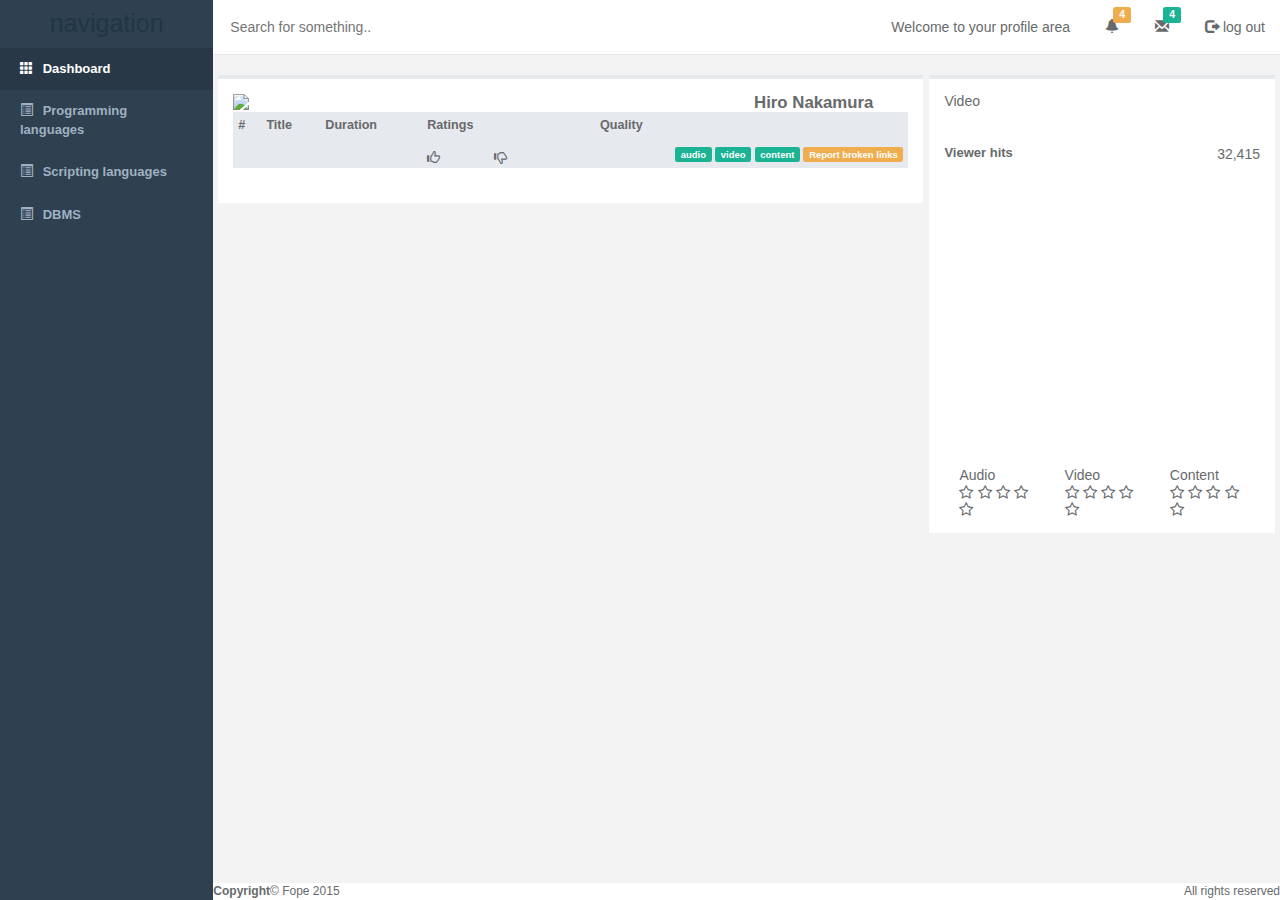
==== commit 20ec9a58: "FOPE6: added broken links label, made column adjustments" ====
--- a/index.html
+++ b/index.html
@@ -24,7 +24,8 @@
     <script src="js/default.js"></script>
     <script src="js/jquery.dataTables.min.js"></script>
     <script src="js/mainPageJS.js"></script>
-    <!--<script src="js/getPlayListItems.js"></script>-->
+    <script src="js/jquery.tablesorter.min.js"></script>
+
 
 
 </head>
@@ -32,282 +33,285 @@
 <div class="container-fluid display-table">
     <div class="row display-table-row ">
         <!--side menu-->
-      <div class="col-md-2 col-sm-1 display-table-cell hidden-xs valign-top" id="side-menu">
-          <h1 class="hidden-xs hidden-md">navigation</h1>
-          <ul>
-              <li class="link active">
-                  <a href="index.html">
-                      <span class="glyphicon glyphicon-th" aria-hidden="true"></span>
-                      <span class="hidden-xs hidden-md">Dashboard</span>
-                  </a>
-              </li>
-              <li class="link">
-                  <a href="#collapse-ProgLanguages" data-toggle="collapse" aria-controls="collapse-ProgLanguages">
-                      <span class="glyphicon glyphicon-list-alt" aria-hidden="true"></span>
-                      <span class="hidden-xs hidden-md">Programming languages</span>
-                  </a>
-                  <ul class="collapse collapseable" id="collapse-ProgLanguages">
-                      <li>
-                          <a href="approved.html">Java
-                              <span class="label  pull-right hidden-xs hidden-md"> 10</span>
-                              <span class="glyphicon glyphicon-facetime-video pull-right" aria-hidden="true"></span>
-                              <span class="label  pull-right hidden-xs hidden-md"> 10</span>
-                              <span class="glyphicon glyphicon-user pull-right" aria-hidden="true"></span>
-                          </a>
-                      </li>
-                      <li>
-                          <a href="unapproved.html">C/C++
-                              <span class="label  pull-right hidden-xs hidden-md"> 10</span>
-                              <span class="glyphicon glyphicon-facetime-video pull-right" aria-hidden="true"></span>
-                              <span class="label  pull-right hidden-xs hidden-md"> 10</span>
-                              <span class="glyphicon glyphicon-user pull-right" aria-hidden="true"></span>
-                          </a>
-                      </li>
-                      <li>
-                          <a href="unapproved.html">Python
-                              <span class="label  pull-right hidden-xs hidden-md"> 10</span>
-                              <span class="glyphicon glyphicon-facetime-video pull-right" aria-hidden="true"></span>
-                              <span class="label  pull-right hidden-xs hidden-md"> 10</span>
-                              <span class="glyphicon glyphicon-user pull-right" aria-hidden="true"></span>
-                          </a>
-                      </li>
-                      <li>
-                          <a href="unapproved.html">VB .NET
-                              <span class="label  pull-right hidden-xs hidden-md"> 10</span>
-                              <span class="glyphicon glyphicon-facetime-video pull-right" aria-hidden="true"></span>
-                              <span class="label  pull-right hidden-xs hidden-md"> 10</span>
-                              <span class="glyphicon glyphicon-user pull-right" aria-hidden="true"></span>
-                          </a>
-                      </li>
-                      <li>
-                          <a href="unapproved.html">PHP
-                              <span class="label  pull-right hidden-xs hidden-md"> 10</span>
-                              <span class="glyphicon glyphicon-facetime-video pull-right" aria-hidden="true"></span>
-                              <span class="label  pull-right hidden-xs hidden-md"> 10</span>
-                              <span class="glyphicon glyphicon-user pull-right" aria-hidden="true"></span>
-                          </a>
-                      </li>
-                      <li>
-                          <a href="unapproved.html">Ruby
-                              <span class="label  pull-right hidden-xs hidden-md"> 10</span>
-                              <span class="glyphicon glyphicon-facetime-video pull-right" aria-hidden="true"></span>
-                              <span class="label  pull-right hidden-xs hidden-md"> 10</span>
-                              <span class="glyphicon glyphicon-user pull-right" aria-hidden="true"></span>
-                          </a>
-                      </li>
-                      <li>
-                          <a href="unapproved.html">R
-                              <span class="label  pull-right hidden-xs hidden-md"> 10</span>
-                              <span class="glyphicon glyphicon-facetime-video pull-right" aria-hidden="true"></span>
-                              <span class="label  pull-right hidden-xs hidden-md"> 10</span>
-                              <span class="glyphicon glyphicon-user pull-right" aria-hidden="true"></span>
-                          </a>
-                      </li>
-                      <li>
-                          <a href="unapproved.html">Matlab
-                              <span class="label  pull-right hidden-xs hidden-md"> 10</span>
-                              <span class="glyphicon glyphicon-facetime-video pull-right" aria-hidden="true"></span>
-                              <span class="label  pull-right hidden-xs hidden-md"> 10</span>
-                              <span class="glyphicon glyphicon-user pull-right" aria-hidden="true"></span>
-                          </a>
-                      </li>
-                  </ul>
-              </li>
-              </li>
-              <li class="link">
-                  <a href="#collapse-Scripts" data-toggle="collapse" aria-controls="collapse-Scripts">
-                      <span class="glyphicon glyphicon-list-alt" aria-hidden="true"></span>
-                      <span class="hidden-xs hidden-md">Scripting languages</span>
-                  </a>
-                  <ul class="collapse collapseable" id="collapse-Scripts">
-                      <li>
-                          <a href="approved.html">Javascript
-                              <span class="label  pull-right hidden-xs hidden-md"> 10</span>
-                              <span class="glyphicon glyphicon-facetime-video pull-right" aria-hidden="true"></span>
-                              <span class="label  pull-right hidden-xs hidden-md"> 10</span>
-                              <span class="glyphicon glyphicon-user pull-right" aria-hidden="true"></span>
-                          </a>
-                      </li>
-                      <li>
-                          <a href="unapproved.html">Angular JS
-                              <span class="label  pull-right hidden-xs hidden-md"> 10</span>
-                              <span class="glyphicon glyphicon-facetime-video pull-right" aria-hidden="true"></span>
-                              <span class="label  pull-right hidden-xs hidden-md"> 10</span>
-                              <span class="glyphicon glyphicon-user pull-right" aria-hidden="true"></span>
-                          </a>
-                      </li>
-                      <li>
-                          <a href="unapproved.html">Node JS
-                              <span class="label  pull-right hidden-xs hidden-md"> 10</span>
-                              <span class="glyphicon glyphicon-facetime-video pull-right" aria-hidden="true"></span>
-                              <span class="label  pull-right hidden-xs hidden-md"> 10</span>
-                              <span class="glyphicon glyphicon-user pull-right" aria-hidden="true"></span>
-                          </a>
-                      </li>
-                      <li>
-                          <a href="unapproved.html">Perl
-                              <span class="label  pull-right hidden-xs hidden-md"> 10</span>
-                              <span class="glyphicon glyphicon-facetime-video pull-right" aria-hidden="true"></span>
-                              <span class="label  pull-right hidden-xs hidden-md"> 10</span>
-                              <span class="glyphicon glyphicon-user pull-right" aria-hidden="true"></span>
-                          </a>
-                      </li>
-                      <li>
-                          <a href="unapproved.html">VB script
-                              <span class="label  pull-right hidden-xs hidden-md"> 10</span>
-                              <span class="glyphicon glyphicon-facetime-video pull-right" aria-hidden="true"></span>
-                              <span class="label  pull-right hidden-xs hidden-md"> 10</span>
-                              <span class="glyphicon glyphicon-user pull-right" aria-hidden="true"></span>
-                          </a>
-                      </li>
-                  </ul>
-              </li>
-              <!--List for top database management systems-->
-              <li class="link">
-                  <a href="#collapse-DB" data-toggle="collapse" aria-controls="collapse-DB">
-                      <span class="glyphicon glyphicon-list-alt" aria-hidden="true"></span>
-                      <span class="hidden-xs hidden-md">DBMS</span>
-                  </a>
-                  <ul class="collapse collapseable" id="collapse-DB">
-                      <li>
-                          <a href="approved.html">Oracle
-                              <span class="label  pull-right hidden-xs hidden-md"> 10</span>
-                              <span class="glyphicon glyphicon-facetime-video pull-right" aria-hidden="true"></span>
-                              <span class="label  pull-right hidden-xs hidden-md"> 10</span>
-                              <span class="glyphicon glyphicon-user pull-right" aria-hidden="true"></span>
-                          </a>
-                      </li>
-                      <li>
-                          <a href="unapproved.html">MySQL
-                              <span class="label  pull-right hidden-xs hidden-md"> 10</span>
-                              <span class="glyphicon glyphicon-facetime-video pull-right" aria-hidden="true"></span>
-                              <span class="label  pull-right hidden-xs hidden-md"> 10</span>
-                              <span class="glyphicon glyphicon-user pull-right" aria-hidden="true"></span>
-                          </a>
-                      </li>
-                      <li>
-                          <a href="unapproved.html">MS SQL Server
-                              <span class="label  pull-right hidden-xs hidden-md"> 10</span>
-                              <span class="glyphicon glyphicon-facetime-video pull-right" aria-hidden="true"></span>
-                              <span class="label  pull-right hidden-xs hidden-md"> 10</span>
-                              <span class="glyphicon glyphicon-user pull-right" aria-hidden="true"></span>
-                          </a>
-                      </li>
-                      <li>
-                          <a href="unapproved.html">MongoDB
-                              <span class="label  pull-right hidden-xs hidden-md"> 10</span>
-                              <span class="glyphicon glyphicon-facetime-video pull-right" aria-hidden="true"></span>
-                              <span class="label  pull-right hidden-xs hidden-md"> 10</span>
-                              <span class="glyphicon glyphicon-user pull-right" aria-hidden="true"></span>
-                          </a>
-                      </li>
-                      <li>
-                          <a href="unapproved.html">DB2
-                              <span class="label  pull-right hidden-xs hidden-md"> 10</span>
-                              <span class="glyphicon glyphicon-facetime-video pull-right" aria-hidden="true"></span>
-                              <span class="label  pull-right hidden-xs hidden-md"> 10</span>
-                              <span class="glyphicon glyphicon-user pull-right" aria-hidden="true"></span>
-                          </a>
-                      </li>
-                      <li>
-                          <a href="unapproved.html">MS Access
-                              <span class="label  pull-right hidden-xs hidden-md"> 10</span>
-                              <span class="glyphicon glyphicon-facetime-video pull-right" aria-hidden="true"></span>
-                              <span class="label  pull-right hidden-xs hidden-md"> 10</span>
-                              <span class="glyphicon glyphicon-user pull-right" aria-hidden="true"></span>
-                          </a>
-                      </li>
-                      <li>
-                          <a href="unapproved.html">Cassandra
-                              <span class="label  pull-right hidden-xs hidden-md"> 10</span>
-                              <span class="glyphicon glyphicon-facetime-video pull-right" aria-hidden="true"></span>
-                              <span class="label  pull-right hidden-xs hidden-md"> 10</span>
-                              <span class="glyphicon glyphicon-user pull-right" aria-hidden="true"></span>
-                          </a>
-                      </li>
-                      <li>
-                          <a href="unapproved.html">Redis
-                              <span class="label  pull-right hidden-xs hidden-md"> 10</span>
-                              <span class="glyphicon glyphicon-facetime-video pull-right" aria-hidden="true"></span>
-                              <span class="label  pull-right hidden-xs hidden-md"> 10</span>
-                              <span class="glyphicon glyphicon-user pull-right" aria-hidden="true"></span>
-                          </a>
-                      </li>
-                  </ul>
-              </li>
-          </ul>
-      </div>
+        <div class="col-md-2 col-sm-1 display-table-cell hidden-xs valign-top" id="side-menu">
+            <h1 class="hidden-xs hidden-md">navigation</h1>
+            <ul>
+                <li class="link active">
+                    <a href="index.html">
+                        <span class="glyphicon glyphicon-th" aria-hidden="true"></span>
+                        <span class="hidden-xs hidden-md">Dashboard</span>
+                    </a>
+                </li>
+                <li class="link">
+                    <a href="#collapse-ProgLanguages" data-toggle="collapse" aria-controls="collapse-ProgLanguages">
+                        <span class="glyphicon glyphicon-list-alt" aria-hidden="true"></span>
+                        <span class="hidden-xs hidden-md">Programming languages</span>
+                    </a>
+                    <ul class="collapse collapseable" id="collapse-ProgLanguages">
+                        <li>
+                            <a href="approved.html">Java
+                                <span class="label  pull-right hidden-xs hidden-md"> 10</span>
+                                <span class="glyphicon glyphicon-facetime-video pull-right" aria-hidden="true"></span>
+                                <span class="label  pull-right hidden-xs hidden-md"> 10</span>
+                                <span class="glyphicon glyphicon-user pull-right" aria-hidden="true"></span>
+                            </a>
+                        </li>
+                        <li>
+                            <a href="unapproved.html">C/C++
+                                <span class="label  pull-right hidden-xs hidden-md"> 10</span>
+                                <span class="glyphicon glyphicon-facetime-video pull-right" aria-hidden="true"></span>
+                                <span class="label  pull-right hidden-xs hidden-md"> 10</span>
+                                <span class="glyphicon glyphicon-user pull-right" aria-hidden="true"></span>
+                            </a>
+                        </li>
+                        <li>
+                            <a href="unapproved.html">Python
+                                <span class="label  pull-right hidden-xs hidden-md"> 10</span>
+                                <span class="glyphicon glyphicon-facetime-video pull-right" aria-hidden="true"></span>
+                                <span class="label  pull-right hidden-xs hidden-md"> 10</span>
+                                <span class="glyphicon glyphicon-user pull-right" aria-hidden="true"></span>
+                            </a>
+                        </li>
+                        <li>
+                            <a href="unapproved.html">VB .NET
+                                <span class="label  pull-right hidden-xs hidden-md"> 10</span>
+                                <span class="glyphicon glyphicon-facetime-video pull-right" aria-hidden="true"></span>
+                                <span class="label  pull-right hidden-xs hidden-md"> 10</span>
+                                <span class="glyphicon glyphicon-user pull-right" aria-hidden="true"></span>
+                            </a>
+                        </li>
+                        <li>
+                            <a href="unapproved.html">PHP
+                                <span class="label  pull-right hidden-xs hidden-md"> 10</span>
+                                <span class="glyphicon glyphicon-facetime-video pull-right" aria-hidden="true"></span>
+                                <span class="label  pull-right hidden-xs hidden-md"> 10</span>
+                                <span class="glyphicon glyphicon-user pull-right" aria-hidden="true"></span>
+                            </a>
+                        </li>
+                        <li>
+                            <a href="unapproved.html">Ruby
+                                <span class="label  pull-right hidden-xs hidden-md"> 10</span>
+                                <span class="glyphicon glyphicon-facetime-video pull-right" aria-hidden="true"></span>
+                                <span class="label  pull-right hidden-xs hidden-md"> 10</span>
+                                <span class="glyphicon glyphicon-user pull-right" aria-hidden="true"></span>
+                            </a>
+                        </li>
+                        <li>
+                            <a href="unapproved.html">R
+                                <span class="label  pull-right hidden-xs hidden-md"> 10</span>
+                                <span class="glyphicon glyphicon-facetime-video pull-right" aria-hidden="true"></span>
+                                <span class="label  pull-right hidden-xs hidden-md"> 10</span>
+                                <span class="glyphicon glyphicon-user pull-right" aria-hidden="true"></span>
+                            </a>
+                        </li>
+                        <li>
+                            <a href="unapproved.html">Matlab
+                                <span class="label  pull-right hidden-xs hidden-md"> 10</span>
+                                <span class="glyphicon glyphicon-facetime-video pull-right" aria-hidden="true"></span>
+                                <span class="label  pull-right hidden-xs hidden-md"> 10</span>
+                                <span class="glyphicon glyphicon-user pull-right" aria-hidden="true"></span>
+                            </a>
+                        </li>
+                    </ul>
+                </li>
+                </li>
+                <li class="link">
+                    <a href="#collapse-Scripts" data-toggle="collapse" aria-controls="collapse-Scripts">
+                        <span class="glyphicon glyphicon-list-alt" aria-hidden="true"></span>
+                        <span class="hidden-xs hidden-md">Scripting languages</span>
+                    </a>
+                    <ul class="collapse collapseable" id="collapse-Scripts">
+                        <li>
+                            <a href="approved.html">Javascript
+                                <span class="label  pull-right hidden-xs hidden-md"> 10</span>
+                                <span class="glyphicon glyphicon-facetime-video pull-right" aria-hidden="true"></span>
+                                <span class="label  pull-right hidden-xs hidden-md"> 10</span>
+                                <span class="glyphicon glyphicon-user pull-right" aria-hidden="true"></span>
+                            </a>
+                        </li>
+                        <li>
+                            <a href="unapproved.html">Angular JS
+                                <span class="label  pull-right hidden-xs hidden-md"> 10</span>
+                                <span class="glyphicon glyphicon-facetime-video pull-right" aria-hidden="true"></span>
+                                <span class="label  pull-right hidden-xs hidden-md"> 10</span>
+                                <span class="glyphicon glyphicon-user pull-right" aria-hidden="true"></span>
+                            </a>
+                        </li>
+                        <li>
+                            <a href="unapproved.html">Node JS
+                                <span class="label  pull-right hidden-xs hidden-md"> 10</span>
+                                <span class="glyphicon glyphicon-facetime-video pull-right" aria-hidden="true"></span>
+                                <span class="label  pull-right hidden-xs hidden-md"> 10</span>
+                                <span class="glyphicon glyphicon-user pull-right" aria-hidden="true"></span>
+                            </a>
+                        </li>
+                        <li>
+                            <a href="unapproved.html">Perl
+                                <span class="label  pull-right hidden-xs hidden-md"> 10</span>
+                                <span class="glyphicon glyphicon-facetime-video pull-right" aria-hidden="true"></span>
+                                <span class="label  pull-right hidden-xs hidden-md"> 10</span>
+                                <span class="glyphicon glyphicon-user pull-right" aria-hidden="true"></span>
+                            </a>
+                        </li>
+                        <li>
+                            <a href="unapproved.html">VB script
+                                <span class="label  pull-right hidden-xs hidden-md"> 10</span>
+                                <span class="glyphicon glyphicon-facetime-video pull-right" aria-hidden="true"></span>
+                                <span class="label  pull-right hidden-xs hidden-md"> 10</span>
+                                <span class="glyphicon glyphicon-user pull-right" aria-hidden="true"></span>
+                            </a>
+                        </li>
+                    </ul>
+                </li>
+                <!--List for top database management systems-->
+                <li class="link">
+                    <a href="#collapse-DB" data-toggle="collapse" aria-controls="collapse-DB">
+                        <span class="glyphicon glyphicon-list-alt" aria-hidden="true"></span>
+                        <span class="hidden-xs hidden-md">DBMS</span>
+                    </a>
+                    <ul class="collapse collapseable" id="collapse-DB">
+                        <li>
+                            <a href="approved.html">Oracle
+                                <span class="label  pull-right hidden-xs hidden-md"> 10</span>
+                                <span class="glyphicon glyphicon-facetime-video pull-right" aria-hidden="true"></span>
+                                <span class="label  pull-right hidden-xs hidden-md"> 10</span>
+                                <span class="glyphicon glyphicon-user pull-right" aria-hidden="true"></span>
+                            </a>
+                        </li>
+                        <li>
+                            <a href="unapproved.html">MySQL
+                                <span class="label  pull-right hidden-xs hidden-md"> 10</span>
+                                <span class="glyphicon glyphicon-facetime-video pull-right" aria-hidden="true"></span>
+                                <span class="label  pull-right hidden-xs hidden-md"> 10</span>
+                                <span class="glyphicon glyphicon-user pull-right" aria-hidden="true"></span>
+                            </a>
+                        </li>
+                        <li>
+                            <a href="unapproved.html">MS SQL Server
+                                <span class="label  pull-right hidden-xs hidden-md"> 10</span>
+                                <span class="glyphicon glyphicon-facetime-video pull-right" aria-hidden="true"></span>
+                                <span class="label  pull-right hidden-xs hidden-md"> 10</span>
+                                <span class="glyphicon glyphicon-user pull-right" aria-hidden="true"></span>
+                            </a>
+                        </li>
+                        <li>
+                            <a href="unapproved.html">MongoDB
+                                <span class="label  pull-right hidden-xs hidden-md"> 10</span>
+                                <span class="glyphicon glyphicon-facetime-video pull-right" aria-hidden="true"></span>
+                                <span class="label  pull-right hidden-xs hidden-md"> 10</span>
+                                <span class="glyphicon glyphicon-user pull-right" aria-hidden="true"></span>
+                            </a>
+                        </li>
+                        <li>
+                            <a href="unapproved.html">DB2
+                                <span class="label  pull-right hidden-xs hidden-md"> 10</span>
+                                <span class="glyphicon glyphicon-facetime-video pull-right" aria-hidden="true"></span>
+                                <span class="label  pull-right hidden-xs hidden-md"> 10</span>
+                                <span class="glyphicon glyphicon-user pull-right" aria-hidden="true"></span>
+                            </a>
+                        </li>
+                        <li>
+                            <a href="unapproved.html">MS Access
+                                <span class="label  pull-right hidden-xs hidden-md"> 10</span>
+                                <span class="glyphicon glyphicon-facetime-video pull-right" aria-hidden="true"></span>
+                                <span class="label  pull-right hidden-xs hidden-md"> 10</span>
+                                <span class="glyphicon glyphicon-user pull-right" aria-hidden="true"></span>
+                            </a>
+                        </li>
+                        <li>
+                            <a href="unapproved.html">Cassandra
+                                <span class="label  pull-right hidden-xs hidden-md"> 10</span>
+                                <span class="glyphicon glyphicon-facetime-video pull-right" aria-hidden="true"></span>
+                                <span class="label  pull-right hidden-xs hidden-md"> 10</span>
+                                <span class="glyphicon glyphicon-user pull-right" aria-hidden="true"></span>
+                            </a>
+                        </li>
+                        <li>
+                            <a href="unapproved.html">Redis
+                                <span class="label  pull-right hidden-xs hidden-md"> 10</span>
+                                <span class="glyphicon glyphicon-facetime-video pull-right" aria-hidden="true"></span>
+                                <span class="label  pull-right hidden-xs hidden-md"> 10</span>
+                                <span class="glyphicon glyphicon-user pull-right" aria-hidden="true"></span>
+                            </a>
+                        </li>
+                    </ul>
+                </li>
+            </ul>
+        </div>
 
         <!--main menu-->
-      <div class="col-md-10 col-sm-11  display-table-cell valign-top">
-          <div class="row">
+        <div class="col-md-10 col-sm-11  display-table-cell valign-top">
+            <div class="row">
                 <header id="nav-header" class="clearfix">
                     <div class="col-md-5">
                         <nav class="navbar-default pull-left">
-                        <button type="button" class="navbar-toggle collapsed" data-toggle="offCanvas" data-target="#side-menu">
-                            <span class="sr-only">Toggle navigation</span>
-                            <span class="icon-bar"></span>
-                            <span class="icon-bar"></span>
-                            <span class="icon-bar"></span>
-                        </button>
+                            <button type="button" class="navbar-toggle collapsed" data-toggle="offCanvas" data-target="#side-menu">
+                                <span class="sr-only">Toggle navigation</span>
+                                <span class="icon-bar"></span>
+                                <span class="icon-bar"></span>
+                                <span class="icon-bar"></span>
+                            </button>
                         </nav>
                         <input type="text" id="header-search-field" class="hidden-xs hidden-md" placeholder="Search for something..">
                     </div>
                     <div class="col-md-7">
                         <ul class=pull-right>
-                           <li id="welcome">Welcome to your profile area</li>
-                          <li class="fixed-width">
-                              <a href="#">
-                                <span class="glyphicon glyphicon-bell" aria-hidden="true"></span>
-                               <span class="label label-warning">4</span>
-                              </a>
-                          </li>
-
-                         <li class="fixed-width">
-                               <a href="#">
-                                   <span class="glyphicon glyphicon-envelope" aria-hidden="true"></span>
-                                  <span class="label label-message">4</span>
-                              </a>
-                        </li>
+                            <li id="welcome">Welcome to your profile area</li>
+                            <li class="fixed-width">
+                                <a href="#">
+                                    <span class="glyphicon glyphicon-bell" aria-hidden="true"></span>
+                                    <span class="label label-warning">4</span>
+                                </a>
+                            </li>
+
+                            <li class="fixed-width">
+                                <a href="#">
+                                    <span class="glyphicon glyphicon-envelope" aria-hidden="true"></span>
+                                    <span class="label label-message">4</span>
+                                </a>
+                            </li>
 
                             <li>
-                                  <a href="#" class="logout">
-                                     <span class="glyphicon glyphicon-log-out" aria-hidden="true"></span>
-                                     log out
-                                 </a>
+                                <a href="#" class="logout">
+                                    <span class="glyphicon glyphicon-log-out" aria-hidden="true"></span>
+                                    log out
+                                </a>
                             </li>
                         </ul>
                     </div>
                 </header>
-          </div>
-
-          <div id="dashboard-con">
+            </div>
+
+            <div id="dashboard-con">
 
                 <div class="row">
                     <div class="col-md-8 dashboard-left-cell">
                         <div class="admin-content-con">
                             <!--<header >-->
-                                <h5>
-                                    <!--<div class="col-sm-2 col-md-1">-->
-                                        <div class="pull-left">
-                                            <img class="img-responsive hidden-xs" src="https://api.fnkr.net/testimg/70x70/00CED1/FFF/?text=70x70"/>
-                                        </div>
-                                    <!--</div>-->
-                                        <div class="pull-right alert-dismissible">
-                                          <span style="font-size: 1.2em;"><b>Hiro Nakamura</b></span>
-                                        </div>
-                                </h5>
-                                <!--<a class="btn btn-xs btn-primary pull-right" href="#" role="button">Create new article</a>-->
-                           <!--</header>-->
-                            <!--<div style="height:100px;overflow:auto;">-->
-                            <table class="table table-condensed display" id="playList" cellspacing="0" width="100%">
+                            <h5>
+                                <!--<div class="col-sm-2 col-md-1">-->
+                                <div class="pull-left">
+                                    <img class="img-responsive hidden-xs" src="https://api.fnkr.net/testimg/70x70/00CED1/FFF/?text=70x70"/>
+                                </div>
+                                <!--</div>-->
+                                <div class="pull-right alert-dismissible">
+                                    <span style="font-size: 1.2em;"><b>Hiro Nakamura</b></span>
+                                </div>
+                            </h5>
+
+                            <table class="table table-condensed display tablesorter" id="playList" cellspacing="0" width="100%">
                                 <thead>
                                 <tr>
                                     <th>#</th>
                                     <th>Title</th>
                                     <th>Duration</th>
                                     <th>Ratings</th>
-                                    <th>Quality</th>
+                                    <th>
+                                        <div class="pull-left">
+                                            <span style="padding-left:80px;">Quality</span>
+                                        </div>
+                                    </th>
+                                    <!--<th>Issue?</th>-->
                                 </tr>
                                 <tr>
                                     <th></th>
@@ -320,148 +324,22 @@
                                         <span class="glyphicon glyphicon-thumbs-down pull-right" aria-hidden="true"></span>
                                     </th>
                                     <th>
+                                        <div class="pull-right">
                                         <a class="label label-success " href="#" role="button">audio</a>
                                         <a class="label label-success " href="#" role="button">video</a>
                                         <a class="label label-success " href="#" role="button">content</a>
+                                        <a class="label label-warning " href="#" role="button">Report broken links</a>
+                                        </div>
                                     </th>
                                 </tr>
                                 </thead>
                                 <tbody id="playlistItems">
-                                <!--<tr>-->
-                                    <!--<td>1</td>-->
-                                    <!--<td class="titleCol">this is the first post of many to come. This should really be long..</td>-->
-                                    <!--<td>01:20:34 h</td>-->
-                                    <!--<td>-->
-                                        <!--<span col-xs-6 class="pull-left text-success">1000</span>-->
-                                        <!--<span col-xs-6 class="pull-right text-danger">10</span>-->
-                                    <!--</td>-->
-                                    <!--<td>-->
-                                        <!--<span col-xs-4 class="text-danger">2.0/5</span>-->
-                                        <!--<span col-xs-4 class="text-warning qualityCenter">3.0/5</span>-->
-                                        <!--<span col-xs-4 class="text-success">5.0/5</span>-->
-                                    <!--</td>-->
-                                <!--</tr>-->
-
-                                <!--<tr>-->
-                                    <!--<td>2</td>-->
-                                    <!--<td class="titleCol">this is the first post of many to come..</td>-->
-                                    <!--<td>01:20:34 h</td>-->
-                                    <!--<td>-->
-                                        <!--<span col-xs-6 class="pull-left text-success">20200</span>-->
-                                        <!--<span col-xs-6 class="pull-right text-danger">1230</span>-->
-                                    <!--</td>-->
-                                    <!--<td>-->
-                                        <!--<span col-xs-4 class="text-danger">2.0/5</span>-->
-                                        <!--<span col-xs-4 class="text-warning qualityCenter">3.0/5</span>-->
-                                        <!--<span col-xs-4 class="text-success">5.0/5</span>-->
-                                    <!--</td>-->
-                                <!--</tr>-->
-
-                                <!--<tr>-->
-                                    <!--<td>3</td>-->
-                                    <!--<td class="titleCol">this is the first post of many to come..</td>-->
-                                    <!--<td>01:20:34 h</td>-->
-                                    <!--<td>-->
-                                        <!--<span col-xs-6 class="pull-left text-success">10223</span>-->
-                                        <!--<span col-xs-6 class="pull-right text-danger">103</span>-->
-                                    <!--</td>-->
-                                    <!--<td>-->
-                                        <!--<span col-xs-4 class="text-danger">2.0/5</span>-->
-                                        <!--<span col-xs-4 class="text-warning qualityCenter">3.0/5</span>-->
-                                        <!--<span col-xs-4 class="text-success">5.0/5</span>-->
-                                    <!--</td>-->
-                                <!--</tr>-->
-
-                                <!--<tr>-->
-                                    <!--<td>4</td>-->
-                                    <!--<td class="titleCol">this is the first post of many to come..</td>-->
-                                    <!--<td>01:20:34 h</td>-->
-                                    <!--<td>-->
-                                        <!--<span col-xs-6 class="pull-left text-success">100</span>-->
-                                        <!--<span col-xs-6 class="pull-right text-danger">4</span>-->
-                                    <!--</td>-->
-                                    <!--<td>-->
-                                        <!--<span col-xs-4 class="text-danger">2.0/5</span>-->
-                                        <!--<span col-xs-4 class="text-warning qualityCenter">3.0/5</span>-->
-                                        <!--<span col-xs-4 class="text-success">5.0/5</span>-->
-                                    <!--</td>-->
-                                <!--</tr>-->
-                                <!--<tr>-->
-                                    <!--<td>5</td>-->
-                                    <!--<td class="titleCol">this is the first post of many to come..</td>-->
-                                    <!--<td>01:20:34 h</td>-->
-                                    <!--<td>-->
-                                        <!--<span col-xs-6 class="pull-left text-success">100</span>-->
-                                        <!--<span col-xs-6 class="pull-right text-danger">4</span>-->
-                                    <!--</td>-->
-                                    <!--<td>-->
-                                        <!--<span col-xs-4 class="text-danger">2.0/5</span>-->
-                                        <!--<span col-xs-4 class="text-warning qualityCenter">3.0/5</span>-->
-                                        <!--<span col-xs-4 class="text-success">5.0/5</span>-->
-                                    <!--</td>-->
-                                <!--</tr>-->
-                                <!--<tr>-->
-                                    <!--<td>6</td>-->
-                                    <!--<td class="titleCol">this is the first post of many to come..</td>-->
-                                    <!--<td>01:20:34 h</td>-->
-                                    <!--<td>-->
-                                        <!--<span col-xs-6 class="pull-left text-success">100</span>-->
-                                        <!--<span col-xs-6 class="pull-right text-danger">4</span>-->
-                                    <!--</td>-->
-                                    <!--<td>-->
-                                        <!--<span col-xs-4 class="text-danger">2.0/5</span>-->
-                                        <!--<span col-xs-4 class="text-warning qualityCenter">3.0/5</span>-->
-                                        <!--<span col-xs-4 class="text-success">5.0/5</span>-->
-                                    <!--</td>-->
-                                <!--</tr>-->
-                                <!--<tr>-->
-                                    <!--<td>7</td>-->
-                                    <!--<td class="titleCol">this is the first post of many to come..</td>-->
-                                    <!--<td>01:20:34 h</td>-->
-                                    <!--<td>-->
-                                        <!--<span col-xs-6 class="pull-left text-success">100</span>-->
-                                        <!--<span col-xs-6 class="pull-right text-danger">4</span>-->
-                                    <!--</td>-->
-                                    <!--<td>-->
-                                        <!--<span col-xs-4 class="text-danger">2.0/5</span>-->
-                                        <!--<span col-xs-4 class="text-warning qualityCenter">3.0/5</span>-->
-                                        <!--<span col-xs-4 class="text-success">5.0/5</span>-->
-                                    <!--</td>-->
-                                <!--</tr>-->
-                                <!--<tr>-->
-                                    <!--<td>8</td>-->
-                                    <!--<td class="titleCol">this is the first post of many to come..</td>-->
-                                    <!--<td>01:20:34 h</td>-->
-                                    <!--<td>-->
-                                        <!--<span col-xs-6 class="pull-left text-success">100</span>-->
-                                        <!--<span col-xs-6 class="pull-right text-danger">4</span>-->
-                                    <!--</td>-->
-                                    <!--<td>-->
-                                        <!--<span col-xs-4 class="text-danger">2.0/5</span>-->
-                                        <!--<span col-xs-4 class="text-warning qualityCenter">3.0/5</span>-->
-                                        <!--<span col-xs-4 class="text-success">5.0/5</span>-->
-                                    <!--</td>-->
-                                <!--</tr>-->
-                                <!--<tr>-->
-                                    <!--<td>9</td>-->
-                                    <!--<td class="titleCol">Ritika targaeryan is stupid..</td>-->
-                                    <!--<td>01:20:34 h</td>-->
-                                    <!--<td>-->
-                                        <!--<span col-xs-6 class="pull-left text-success">100</span>-->
-                                        <!--<span col-xs-6 class="pull-right text-danger">4</span>-->
-                                    <!--</td>-->
-                                    <!--<td>-->
-                                        <!--<span col-xs-4 class="text-danger">2.0/5</span>-->
-                                        <!--<span col-xs-4 class="text-warning qualityCenter">3.0/5</span>-->
-                                        <!--<span col-xs-4 class="text-success">5.0/5</span>-->
-                                    <!--</td>-->
-                                <!--</tr>-->
 
                                 </tbody>
                             </table>
 
                         </div>
-                   </div>
+                    </div>
 
                     <div class="col-md-4 dashboard-right-cell">
                         <div class="admin-content-con clearfix">
@@ -470,13 +348,13 @@
                                     Video
                                 </h5>
                             </header>
-                                <div class="comment-head-dash clearfix">
-                                    <div class="commenter-name-dash pull-left">Viewer hits</div>
-                                    <div class="days-dash pull-right">32,415</div>
-                                </div>
+                            <div class="comment-head-dash clearfix">
+                                <div class="commenter-name-dash pull-left">Viewer hits</div>
+                                <div class="days-dash pull-right">32,415</div>
+                            </div>
                             <iframe
-                                src="http://www.youtube.com/embed/nIsCs9_-LP8" width=100% height=270px"
-                                frameborder="0" allowfullscreen>
+                                    src="http://www.youtube.com/embed/nIsCs9_-LP8" width=100% height=270px"
+                                    frameborder="0" allowfullscreen>
                             </iframe>
                             <div class="clearfix">
                                 <br/>
@@ -517,16 +395,16 @@
                     </div>
                 </div>
 
-          <div class="row">
-                <footer id="admin-footer" class="clearfix">
-                     <div class="pull-left"><b>Copyright</b>&copy; Fope 2015</div>
-                     <div class="pull-right">All rights reserved</div>
-                </footer>
-          </div>
-    </div>
+                <div class="row">
+                    <footer id="admin-footer" class="clearfix">
+                        <div class="pull-left"><b>Copyright</b>&copy; Fope 2015</div>
+                        <div class="pull-right">All rights reserved</div>
+                    </footer>
+                </div>
+            </div>
+        </div>
     </div>
 </div>
-</div>
 
 </body>
 </html>--- a/css/index.css
+++ b/css/index.css
@@ -64,7 +64,7 @@
 }
 
 .titleCol{
-    max-width:20em;
+    max-width:50em;
     word-wrap:break-word;
 }
 
@@ -103,4 +103,8 @@
 #feedback{
     margin: 0px;
     padding: 0px;
+}
+
+.glyphicon-alert{
+    padding-left:25px;
 }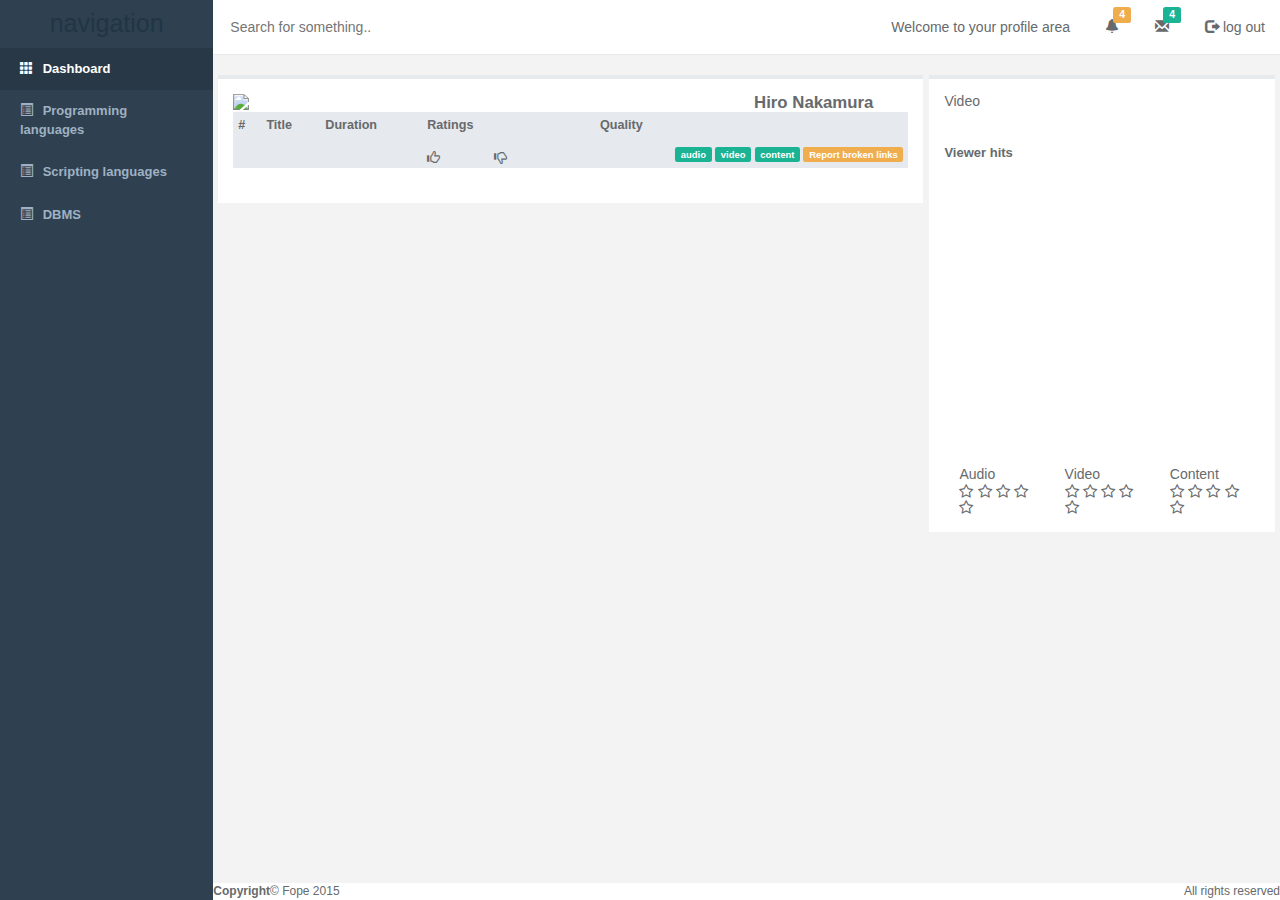
==== commit 3942ef0e: "FOPE6: Added js/php script to push data in mysql db" ====
--- a/index.html
+++ b/index.html
@@ -350,7 +350,7 @@
                             </header>
                             <div class="comment-head-dash clearfix">
                                 <div class="commenter-name-dash pull-left">Viewer hits</div>
-                                <div class="days-dash pull-right">32,415</div>
+                                <div class="days-dash pull-right" id="viewcount"></div>
                             </div>
                             <iframe
                                     src="http://www.youtube.com/embed/nIsCs9_-LP8" width=100% height=270px"
